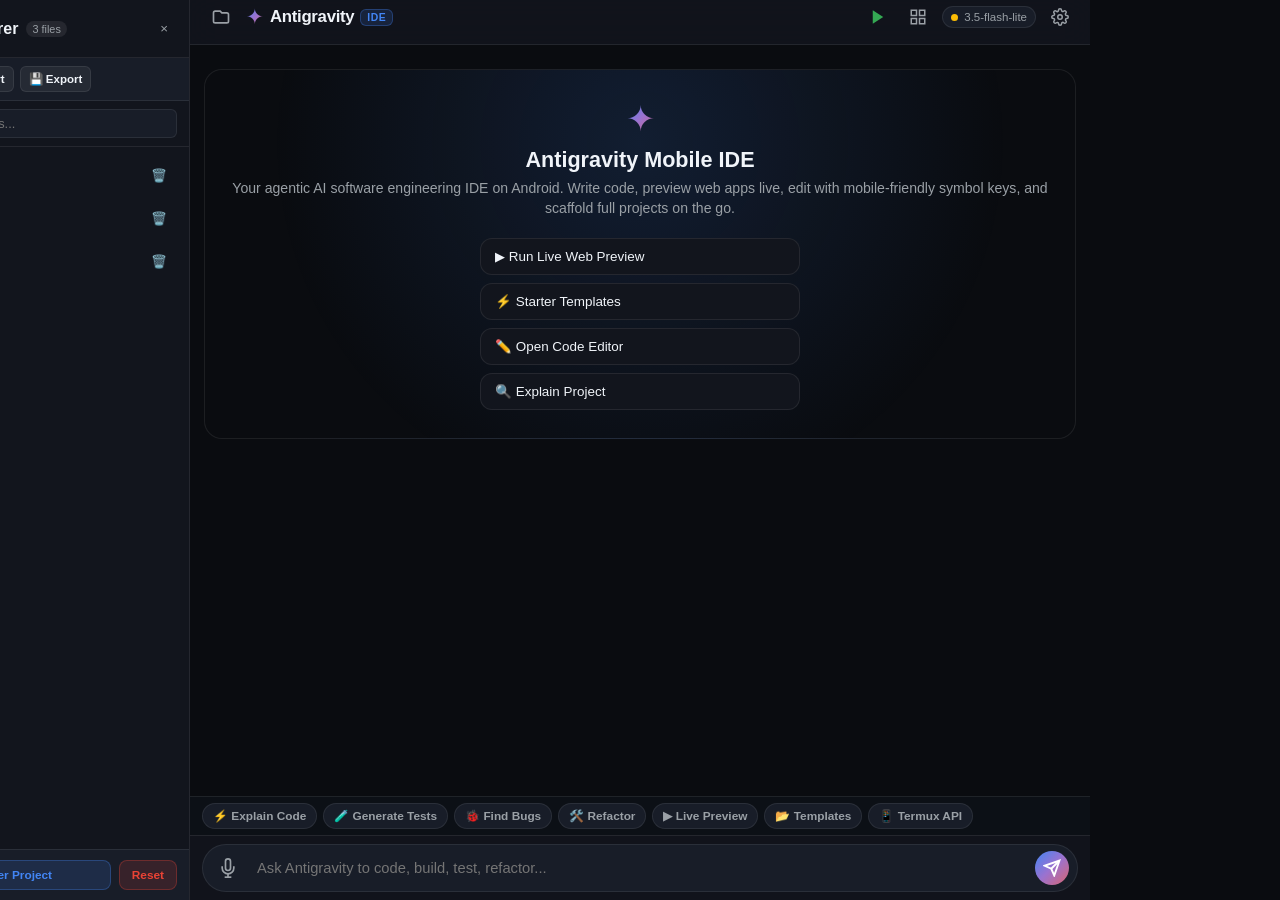
==== frontend/index.html @ c01dfef0 "feat: Implement Option 3 Built-in Mobile IDE Features (Editor, Live Preview, Workspace, Templates, B" ====
<!DOCTYPE html>
<html lang="en">
<head>
  <meta charset="UTF-8">
  <meta name="viewport" content="width=device-width, initial-scale=1.0, maximum-scale=1.0, user-scalable=no, viewport-fit=cover">
  <meta name="theme-color" content="#0a0c10">
  <meta name="apple-mobile-web-app-capable" content="yes">
  <meta name="apple-mobile-web-app-status-bar-style" content="black-translucent">
  <title>Antigravity Mobile IDE</title>
  <link rel="manifest" href="manifest.json">
  <link rel="stylesheet" href="style.css">
  <link rel="stylesheet" href="prism-tomorrow.min.css">
  <!-- Bundled local markdown parser and syntax highlighter (zero-network dependency) -->
  <script src="marked.min.js"></script>
  <script src="prism.min.js"></script>
  <script src="prism-python.min.js"></script>
  <script src="prism-bash.min.js"></script>
  <script src="prism-json.min.js"></script>
</head>
<body>
  <div class="app-container">
    <!-- Header -->
    <header class="app-header">
      <div class="header-left">
        <button id="btn-toggle-files" class="icon-btn" title="Workspace Explorer">
          <svg width="20" height="20" viewBox="0 0 24 24" fill="none" stroke="currentColor" stroke-width="2">
            <path d="M3 7v10a2 2 0 002 2h14a2 2 0 002-2V9a2 2 0 00-2-2h-6l-2-2H5a2 2 0 00-2 2z"/>
          </svg>
        </button>
        <div class="brand">
          <span class="logo-gemini">✦</span>
          <span class="logo-text">Antigravity</span>
          <span class="badge-mobile">IDE</span>
        </div>
      </div>
      <div class="header-right">
        <button id="btn-open-preview" class="icon-btn preview-header-btn" title="Live Preview Runner">
          <svg width="18" height="18" viewBox="0 0 24 24" fill="currentColor">
            <polygon points="5 3 19 12 5 21 5 3"/>
          </svg>
        </button>
        <button id="btn-open-templates" class="icon-btn" title="Project Templates">
          <svg width="18" height="18" viewBox="0 0 24 24" fill="none" stroke="currentColor" stroke-width="2">
            <rect x="3" y="3" width="7" height="7"/>
            <rect x="14" y="3" width="7" height="7"/>
            <rect x="14" y="14" width="7" height="7"/>
            <rect x="3" y="14" width="7" height="7"/>
          </svg>
        </button>
        <div id="status-pill" class="status-indicator">
          <span class="status-dot"></span>
          <span id="model-label">3.5 Lite</span>
        </div>
        <button id="btn-settings" class="icon-btn" title="Settings">
          <svg width="18" height="18" viewBox="0 0 24 24" fill="none" stroke="currentColor" stroke-width="2">
            <circle cx="12" cy="12" r="3"/>
            <path d="M19.4 15a1.65 1.65 0 00.33 1.82l.06.06a2 2 0 010 2.83 2 2 0 01-2.83 0l-.06-.06a1.65 1.65 0 00-1.82-.33 1.65 1.65 0 00-1 1.51V21a2 2 0 01-2 2 2 2 0 01-2-2v-.09A1.65 1.65 0 009 19.4a1.65 1.65 0 00-1.82.33l-.06.06a2 2 0 01-2.83 0 2 2 0 010-2.83l.06-.06a1.65 1.65 0 00.33-1.82 1.65 1.65 0 00-1.51-1H3a2 2 0 01-2-2 2 2 0 012-2h.09A1.65 1.65 0 004.6 9a1.65 1.65 0 00-.33-1.82l-.06-.06a2 2 0 010-2.83 2 2 0 012.83 0l.06.06a1.65 1.65 0 001.82.33H9a1.65 1.65 0 001-1.51V3a2 2 0 012-2 2 2 0 012 2v.09a1.65 1.65 0 001 1.51 1.65 1.65 0 001.82-.33l.06-.06a2 2 0 012.83 0 2 2 0 010 2.83l-.06.06a1.65 1.65 0 00-.33 1.82V9a1.65 1.65 0 001.51 1H21a2 2 0 012 2 2 2 0 01-2 2h-.09a1.65 1.65 0 00-1.51 1z"/>
          </svg>
        </button>
      </div>
    </header>

    <!-- Side File Drawer / Workspace Explorer -->
    <div id="file-drawer" class="file-drawer">
      <div class="drawer-header">
        <div class="drawer-title-group">
          <h3>Workspace Explorer</h3>
          <span id="workspace-file-count" class="badge-count">0 files</span>
        </div>
        <button id="btn-close-drawer" class="icon-btn">&times;</button>
      </div>
      <div class="drawer-toolbar">
        <button id="btn-new-file" class="action-btn-sm">+ New File</button>
        <button id="btn-import-file" class="action-btn-sm">📥 Import</button>
        <button id="btn-export-workspace" class="action-btn-sm">💾 Export</button>
        <input type="file" id="input-file-import" style="display:none" multiple>
      </div>
      <div class="drawer-search">
        <input type="text" id="workspace-search-input" placeholder="Search workspace files...">
      </div>
      <div id="file-list" class="file-list">
        <p class="empty-state">Loading workspace files...</p>
      </div>
      <div class="drawer-footer">
        <button id="btn-drawer-templates" class="secondary-btn-sm">⚡ Load Starter Project</button>
        <button id="btn-reset-workspace" class="danger-btn-sm" title="Reset workspace to default demo project">Reset</button>
      </div>
    </div>
    <div id="drawer-overlay" class="drawer-overlay"></div>

    <!-- Main Chat Feed -->
    <main id="chat-messages" class="chat-feed">
      <div class="welcome-card">
        <div class="welcome-icon">✦</div>
        <h2>Antigravity Mobile IDE</h2>
        <p>Your agentic AI software engineering IDE on Android. Write code, preview web apps live, edit with mobile-friendly symbol keys, and scaffold full projects on the go.</p>
        <div class="quick-chips">
          <button class="chip" onclick="openLivePreview()">▶ Run Live Web Preview</button>
          <button class="chip" onclick="openTemplatesModal()">⚡ Starter Templates</button>
          <button class="chip" onclick="openEditorWithCurrentFile('index.html')">✏️ Open Code Editor</button>
          <button class="chip" onclick="sendQuickPrompt('Explain the architecture of the current workspace project')">🔍 Explain Project</button>
        </div>
      </div>
    </main>

    <!-- Floating Activity / Status Pill -->
    <div id="live-activity-pill" class="activity-pill hidden">
      <span class="spinner"></span>
      <span id="activity-text">Thinking...</span>
    </div>

    <!-- Quick Action Ribbon (Collapsible Developer Shortcuts) -->
    <div class="quick-action-ribbon">
      <div class="quick-chips-scroll">
        <button class="quick-action-chip" onclick="handleQuickAction('explain')">⚡ Explain Code</button>
        <button class="quick-action-chip" onclick="handleQuickAction('tests')">🧪 Generate Tests</button>
        <button class="quick-action-chip" onclick="handleQuickAction('bugs')">🐞 Find Bugs</button>
        <button class="quick-action-chip" onclick="handleQuickAction('refactor')">🛠️ Refactor</button>
        <button class="quick-action-chip" onclick="openLivePreview()">▶ Live Preview</button>
        <button class="quick-action-chip" onclick="openTemplatesModal()">📂 Templates</button>
        <button class="quick-action-chip" onclick="handleQuickAction('termux')">📱 Termux API</button>
      </div>
    </div>

    <!-- Bottom Input Bar -->
    <footer class="app-input-bar">
      <div class="input-container">
        <button id="btn-voice" class="icon-btn voice-btn" title="Voice Input">
          <svg width="20" height="20" viewBox="0 0 24 24" fill="none" stroke="currentColor" stroke-width="2">
            <path d="M12 1a3 3 0 00-3 3v8a3 3 0 006 0V4a3 3 0 00-3-3z"/>
            <path d="M19 10v2a7 7 0 01-14 0v-2"/>
            <line x1="12" y1="19" x2="12" y2="23"/>
            <line x1="8" y1="23" x2="16" y2="23"/>
          </svg>
        </button>
        <textarea id="prompt-input" rows="1" placeholder="Ask Antigravity to code, build, test, refactor..."></textarea>
        <button id="btn-send" class="send-btn" title="Send">
          <svg width="18" height="18" viewBox="0 0 24 24" fill="none" stroke="currentColor" stroke-width="2.5">
            <line x1="22" y1="2" x2="11" y2="13"/>
            <polygon points="22 2 15 22 11 13 2 9 22 2"/>
          </svg>
        </button>
      </div>
    </footer>

    <!-- Full-Featured Mobile Code Editor Modal -->
    <div id="editor-modal" class="fullscreen-modal hidden">
      <div class="editor-header">
        <div class="editor-title-bar">
          <button id="btn-close-editor" class="icon-btn" title="Back">
            <svg width="20" height="20" viewBox="0 0 24 24" fill="none" stroke="currentColor" stroke-width="2">
              <line x1="19" y1="12" x2="5" y2="12"></line>
              <polyline points="12 19 5 12 12 5"></polyline>
            </svg>
          </button>
          <div class="editor-file-info">
            <span id="editor-filename" class="editor-filename">index.html</span>
            <span id="editor-dirty-indicator" class="dirty-dot hidden">●</span>
          </div>
        </div>
        <div class="editor-actions">
          <button id="btn-editor-search-toggle" class="editor-btn icon-only" title="Find in Code">
            <svg width="16" height="16" viewBox="0 0 24 24" fill="none" stroke="currentColor" stroke-width="2">
              <circle cx="11" cy="11" r="8"></circle>
              <line x1="21" y1="21" x2="16.65" y2="16.65"></line>
            </svg>
          </button>
          <button id="btn-editor-preview" class="editor-btn preview-btn" title="Run / Preview">
            <svg width="14" height="14" viewBox="0 0 24 24" fill="currentColor">
              <polygon points="5 3 19 12 5 21 5 3"/>
            </svg>
            <span>Run</span>
          </button>
          <button id="btn-editor-ask-ai" class="editor-btn ai-btn" title="Ask Antigravity about this file">
            <span class="sparkle">✦</span>
            <span>Ask AI</span>
          </button>
          <button id="btn-editor-save" class="editor-btn save-btn" title="Save File">Save</button>
        </div>
      </div>

      <!-- Editor Search / Replace Bar -->
      <div id="editor-search-bar" class="editor-search-bar hidden">
        <input type="text" id="editor-search-query" placeholder="Find in file...">
        <span id="editor-search-match-count">0/0</span>
        <button id="btn-search-prev" class="search-btn">▲</button>
        <button id="btn-search-next" class="search-btn">▼</button>
        <button id="btn-search-close" class="search-btn">&times;</button>
      </div>

      <!-- Editor Body: Line numbers + Code input -->
      <div class="editor-body">
        <div id="editor-line-numbers" class="editor-line-numbers">1</div>
        <textarea id="editor-textarea" spellcheck="false" autocomplete="off" autocorrect="off" autocapitalize="off"></textarea>
      </div>

      <!-- Mobile Touch Coding Symbols Ribbon -->
      <div class="mobile-symbols-ribbon">
        <button class="symbol-key" data-insert="  ">Tab</button>
        <button class="symbol-key" data-insert="{">{</button>
        <button class="symbol-key" data-insert="}">}</button>
        <button class="symbol-key" data-insert="(">(</button>
        <button class="symbol-key" data-insert=")">)</button>
        <button class="symbol-key" data-insert="[">[</button>
        <button class="symbol-key" data-insert="]">]</button>
        <button class="symbol-key" data-insert='"' data-pair='""'>"</button>
        <button class="symbol-key" data-insert="'" data-pair="''">'</button>
        <button class="symbol-key" data-insert="=">=</button>
        <button class="symbol-key" data-insert=";">;</button>
        <button class="symbol-key" data-insert=":">:</button>
        <button class="symbol-key" data-insert="&gt;">&gt;</button>
        <button class="symbol-key" data-insert="&lt;">&lt;</button>
        <button class="symbol-key" data-insert="/">/</button>
        <button class="symbol-key" data-insert="\">\</button>
        <button class="symbol-key" data-insert="!">!</button>
        <button class="symbol-key" data-insert="$">$</button>
        <button class="symbol-key" data-insert="#">#</button>
        <button class="symbol-key" data-insert="_">_</button>
      </div>
    </div>

    <!-- Interactive Live Sandbox / Preview Runner -->
    <div id="preview-modal" class="fullscreen-modal hidden">
      <div class="preview-header">
        <div class="preview-title-group">
          <span class="preview-icon">▶</span>
          <span class="preview-title">Live Mobile Sandbox</span>
          <span id="preview-badge" class="badge-tag">HTML5 / Canvas / JS</span>
        </div>
        <div class="preview-actions">
          <button id="btn-preview-refresh" class="icon-btn" title="Refresh">
            <svg width="18" height="18" viewBox="0 0 24 24" fill="none" stroke="currentColor" stroke-width="2">
              <polyline points="23 4 23 10 17 10"/>
              <path d="M20.49 15a9 9 0 11-2.12-9.36L23 10"/>
            </svg>
          </button>
          <button id="btn-toggle-console" class="preview-pill-btn" title="Toggle Console">
            <span>Console</span>
            <span id="console-badge" class="count-badge">0</span>
          </button>
          <button id="btn-close-preview" class="icon-btn">&times;</button>
        </div>
      </div>

      <div class="preview-container">
        <div id="preview-frame-wrapper" class="preview-frame-wrapper">
          <iframe id="preview-iframe" sandbox="allow-scripts allow-modals allow-pointer-lock allow-forms"></iframe>
        </div>
      </div>

      <!-- Slide-Up Virtual DevTools Console -->
      <div id="preview-console-drawer" class="preview-console-drawer collapsed">
        <div class="console-drawer-header">
          <span class="console-title">DevTools Console Output</span>
          <div class="console-tools">
            <button id="btn-clear-console" class="action-btn-xs">Clear</button>
            <button id="btn-minimize-console" class="action-btn-xs">▼</button>
          </div>
        </div>
        <div id="preview-console-logs" class="console-logs-list">
          <div class="console-line system">[System] Sandbox initialized. Ready to execute code.</div>
        </div>
      </div>
    </div>

    <!-- Project Templates Modal -->
    <div id="templates-modal" class="modal hidden">
      <div class="modal-content templates-content">
        <div class="modal-header">
          <h3>⚡ Starter Project Templates</h3>
          <button id="btn-close-templates" class="icon-btn">&times;</button>
        </div>
        <div class="modal-body templates-grid">
          <!-- Card 1 -->
          <div class="template-card" onclick="loadTemplate('canvas_game')">
            <div class="template-icon">🎮</div>
            <div class="template-info">
              <h4>Neon Arcade Touch Game</h4>
              <p>60fps HTML5 Canvas physics arcade game with virtual touch controls & particle explosions.</p>
              <div class="template-tags">
                <span class="tag">HTML5</span>
                <span class="tag">Canvas</span>
                <span class="tag">Touch</span>
              </div>
            </div>
          </div>

          <!-- Card 2 -->
          <div class="template-card" onclick="loadTemplate('mobile_notes')">
            <div class="template-icon">📱</div>
            <div class="template-info">
              <h4>Obsidian Mobile Notes PWA</h4>
              <p>Touch-optimized task and markdown notes organizer with offline localStorage persistence.</p>
              <div class="template-tags">
                <span class="tag">CSS3</span>
                <span class="tag">PWA</span>
                <span class="tag">LocalStorage</span>
              </div>
            </div>
          </div>

          <!-- Card 3 -->
          <div class="template-card" onclick="loadTemplate('canvas_chart')">
            <div class="template-icon">📊</div>
            <div class="template-info">
              <h4>Real-time Telemetry Dashboard</h4>
              <p>Interactive canvas telemetry chart simulating live sensor data streams and metrics.</p>
              <div class="template-tags">
                <span class="tag">Canvas</span>
                <span class="tag">Metrics</span>
                <span class="tag">Dashboard</span>
              </div>
            </div>
          </div>

          <!-- Card 4 -->
          <div class="template-card" onclick="loadTemplate('termux_agent')">
            <div class="template-icon">🐍</div>
            <div class="template-info">
              <h4>Termux Hardware Telemetry Script</h4>
              <p>Pure Python script reading Android battery, wifi status, sensors & vibration via Termux API.</p>
              <div class="template-tags">
                <span class="tag">Python</span>
                <span class="tag">Termux</span>
                <span class="tag">Android API</span>
              </div>
            </div>
          </div>

          <!-- Card 5 -->
          <div class="template-card" onclick="loadTemplate('fastapi_service')">
            <div class="template-icon">⚡</div>
            <div class="template-info">
              <h4>FastAPI Microservice Boilerplate</h4>
              <p>Lightweight Python REST API with health check, endpoints, and CORS middleware.</p>
              <div class="template-tags">
                <span class="tag">Python</span>
                <span class="tag">FastAPI</span>
                <span class="tag">REST</span>
              </div>
            </div>
          </div>
        </div>
      </div>
    </div>

    <!-- AI File Action Sheet Modal -->
    <div id="ai-action-sheet" class="modal hidden">
      <div class="modal-content ai-sheet-content">
        <div class="modal-header">
          <h3>✦ Ask Antigravity about File</h3>
          <button id="btn-close-ai-sheet" class="icon-btn">&times;</button>
        </div>
        <div class="modal-body ai-options-list">
          <button class="ai-option-btn" onclick="executeAiFileAction('explain')">
            <span class="opt-icon">📖</span>
            <div class="opt-text">
              <strong>Explain Code</strong>
              <small>Break down functions, logic, and architecture</small>
            </div>
          </button>
          <button class="ai-option-btn" onclick="executeAiFileAction('bugs')">
            <span class="opt-icon">🐞</span>
            <div class="opt-text">
              <strong>Find Bugs & Vulnerabilities</strong>
              <small>Audit for edge cases, null pointers, and security risks</small>
            </div>
          </button>
          <button class="ai-option-btn" onclick="executeAiFileAction('tests')">
            <span class="opt-icon">🧪</span>
            <div class="opt-text">
              <strong>Generate Unit Tests</strong>
              <small>Produce comprehensive test cases and mocks</small>
            </div>
          </button>
          <button class="ai-option-btn" onclick="executeAiFileAction('refactor')">
            <span class="opt-icon">🛠️</span>
            <div class="opt-text">
              <strong>Refactor & Optimize</strong>
              <small>Clean structure, improve readability, boost performance</small>
            </div>
          </button>
        </div>
      </div>
    </div>

    <!-- Settings Modal -->
    <div id="settings-modal" class="modal hidden">
      <div class="modal-content">
        <div class="modal-header">
          <h3>Settings</h3>
          <button id="btn-close-settings" class="icon-btn">&times;</button>
        </div>
        <div class="modal-body">
          <label>Gemini API Key</label>
          <input type="password" id="input-api-key" placeholder="AIzaSy...">
          <small>Get a free key from Google AI Studio (aistudio.google.com)</small>

          <label>Model</label>
          <select id="select-model">
            <option value="gemini-3.5-flash-lite">Gemini 3.5 Flash Lite (Recommended, 2s)</option>
            <option value="gemini-3.5-flash">Gemini 3.5 Flash</option>
            <option value="gemini-3.8-flash">Gemini 3.8 Flash (Thinking)</option>
          </select>

          <label>Workspace Path</label>
          <input type="text" id="input-workspace" placeholder="/data/data/com.termux/files/home/workspace">

          <button id="btn-save-settings" class="primary-btn">Save Settings</button>
        </div>
      </div>
    </div>
  </div>

  <script src="app.js"></script>
</body>
</html>
---- frontend/style.css ----
:root {
  --bg-main: #0a0c10;
  --bg-surface: #12151d;
  --bg-card: #181d28;
  --bg-card-hover: #202737;
  --bg-hover: #22293a;
  --border-subtle: rgba(255, 255, 255, 0.08);
  --border-glow: rgba(66, 133, 244, 0.35);
  --text-primary: #f0f4f9;
  --text-secondary: #9aa0a6;
  --text-muted: #5f6368;
  --accent-gemini: linear-gradient(135deg, #4285f4 0%, #9b72cf 50%, #d96570 100%);
  --accent-blue: #4285f4;
  --accent-purple: #9b72cf;
  --accent-green: #34a853;
  --accent-amber: #fbbc04;
  --accent-red: #ea4335;
  --font-sans: -apple-system, BlinkMacSystemFont, "Segoe UI", Roboto, Helvetica, Arial, sans-serif;
  --font-mono: "SF Mono", "Fira Code", Menlo, Monaco, Consolas, "Courier New", monospace;
}

* {
  box-sizing: border-box;
  margin: 0;
  padding: 0;
  -webkit-tap-highlight-color: transparent;
}

body {
  background-color: var(--bg-main);
  color: var(--text-primary);
  font-family: var(--font-sans);
  height: 100vh;
  height: 100dvh;
  overflow: hidden;
  user-select: none;
}

.app-container {
  display: flex;
  flex-direction: column;
  height: 100%;
  max-width: 900px;
  margin: 0 auto;
  position: relative;
  background-color: var(--bg-main);
}

/* Header */
.app-header {
  display: flex;
  align-items: center;
  justify-content: space-between;
  padding: env(safe-area-inset-top, 10px) 14px 10px 14px;
  background: rgba(18, 21, 29, 0.9);
  backdrop-filter: blur(16px);
  border-bottom: 1px solid var(--border-subtle);
  z-index: 20;
}

.header-left, .header-right {
  display: flex;
  align-items: center;
  gap: 8px;
}

.brand {
  display: flex;
  align-items: center;
  gap: 6px;
}

.logo-gemini {
  font-size: 1.3rem;
  background: var(--accent-gemini);
  -webkit-background-clip: text;
  -webkit-text-fill-color: transparent;
}

.logo-text {
  font-weight: 700;
  font-size: 1.05rem;
  letter-spacing: -0.3px;
}

.badge-mobile {
  font-size: 0.65rem;
  font-weight: 800;
  letter-spacing: 0.5px;
  padding: 2px 6px;
  border-radius: 6px;
  background: rgba(66, 133, 244, 0.15);
  color: var(--accent-blue);
  border: 1px solid rgba(66, 133, 244, 0.3);
}

.status-indicator {
  display: flex;
  align-items: center;
  gap: 6px;
  padding: 4px 8px;
  border-radius: 12px;
  background: var(--bg-card);
  font-size: 0.72rem;
  color: var(--text-secondary);
  border: 1px solid var(--border-subtle);
}

.status-dot {
  width: 7px;
  height: 7px;
  border-radius: 50%;
  background-color: var(--accent-green);
  box-shadow: 0 0 8px var(--accent-green);
}

.icon-btn {
  background: none;
  border: none;
  color: var(--text-secondary);
  cursor: pointer;
  display: flex;
  align-items: center;
  justify-content: center;
  padding: 7px;
  border-radius: 8px;
  transition: all 0.15s;
}

.icon-btn:active {
  background-color: var(--bg-hover);
  color: var(--text-primary);
  transform: scale(0.92);
}

.preview-header-btn {
  color: var(--accent-green);
}

.preview-header-btn:active {
  background: rgba(52, 168, 83, 0.15);
}

/* Chat Feed */
.chat-feed {
  flex: 1;
  overflow-y: auto;
  padding: 14px 14px 8px 14px;
  display: flex;
  flex-direction: column;
  gap: 14px;
  scroll-behavior: smooth;
  user-select: text;
}

.welcome-card {
  text-align: center;
  padding: 28px 16px;
  background: radial-gradient(circle at 50% 20%, rgba(66, 133, 244, 0.15), transparent 70%);
  border-radius: 18px;
  border: 1px solid var(--border-subtle);
  margin-top: 10px;
}

.welcome-icon {
  font-size: 2.2rem;
  margin-bottom: 8px;
  background: var(--accent-gemini);
  -webkit-background-clip: text;
  -webkit-text-fill-color: transparent;
  display: inline-block;
}

.welcome-card h2 {
  font-size: 1.35rem;
  margin-bottom: 6px;
}

.welcome-card p {
  color: var(--text-secondary);
  font-size: 0.88rem;
  line-height: 1.4;
  margin-bottom: 20px;
}

.quick-chips {
  display: flex;
  flex-direction: column;
  gap: 8px;
  max-width: 320px;
  margin: 0 auto;
}

.chip {
  background: var(--bg-surface);
  border: 1px solid var(--border-subtle);
  color: var(--text-primary);
  padding: 10px 14px;
  border-radius: 12px;
  font-size: 0.84rem;
  text-align: left;
  cursor: pointer;
  transition: all 0.15s;
}

.chip:active {
  border-color: var(--accent-blue);
  background: var(--bg-hover);
  transform: scale(0.98);
}

/* Messages */
.message {
  display: flex;
  flex-direction: column;
  max-width: 92%;
  animation: fadeIn 0.2s ease-out;
}

@keyframes fadeIn {
  from { opacity: 0; transform: translateY(6px); }
  to { opacity: 1; transform: translateY(0); }
}

.message.user {
  align-self: flex-end;
  background: #19253d;
  border: 1px solid rgba(66, 133, 244, 0.3);
  border-radius: 18px 18px 4px 18px;
  padding: 10px 14px;
  color: #fff;
  font-size: 0.92rem;
  word-break: break-word;
}

.message.agent {
  align-self: flex-start;
  width: 100%;
  max-width: 100%;
}

.agent-bubble {
  background: transparent;
  color: var(--text-primary);
  font-size: 0.92rem;
  line-height: 1.55;
  word-break: break-word;
}

.agent-bubble p {
  margin-bottom: 8px;
}

.agent-bubble code {
  font-family: var(--font-mono);
  font-size: 0.85em;
  background: rgba(255, 255, 255, 0.08);
  padding: 2px 5px;
  border-radius: 4px;
}

/* In-Chat Code Cards with IDE Actions */
.code-card {
  background: #0d1017;
  border: 1px solid var(--border-subtle);
  border-radius: 10px;
  margin: 10px 0;
  overflow: hidden;
  box-shadow: 0 4px 16px rgba(0, 0, 0, 0.3);
}

.code-header {
  display: flex;
  align-items: center;
  justify-content: space-between;
  padding: 7px 12px;
  background: #141822;
  border-bottom: 1px solid rgba(255, 255, 255, 0.06);
}

.code-lang-badge {
  display: flex;
  align-items: center;
  gap: 6px;
  font-size: 0.72rem;
  font-weight: 700;
  color: var(--accent-blue);
  letter-spacing: 0.5px;
}

.code-lang-dot {
  width: 6px;
  height: 6px;
  border-radius: 50%;
  background: var(--accent-blue);
}

.code-actions {
  display: flex;
  align-items: center;
  gap: 6px;
}

.code-action-btn {
  background: rgba(255, 255, 255, 0.06);
  border: 1px solid rgba(255, 255, 255, 0.08);
  color: var(--text-secondary);
  font-size: 0.72rem;
  font-weight: 600;
  padding: 3px 8px;
  border-radius: 6px;
  cursor: pointer;
  transition: all 0.15s;
}

.code-action-btn:active {
  background: var(--bg-hover);
  color: #fff;
  transform: scale(0.95);
}

.run-code-btn {
  background: rgba(52, 168, 83, 0.15);
  color: #34a853;
  border-color: rgba(52, 168, 83, 0.3);
}

.run-code-btn:active {
  background: rgba(52, 168, 83, 0.3);
}

.code-card pre {
  margin: 0 !important;
  padding: 12px !important;
  background: transparent !important;
  font-family: var(--font-mono) !important;
  font-size: 0.82rem !important;
  line-height: 1.45 !important;
  overflow-x: auto;
  -webkit-overflow-scrolling: touch;
}

.code-card pre code {
  background: none !important;
  padding: 0 !important;
}

/* Tool Execution Cards */
.tool-card {
  background: var(--bg-surface);
  border: 1px solid var(--border-subtle);
  border-radius: 12px;
  margin: 8px 0;
  overflow: hidden;
}

.tool-header {
  display: flex;
  align-items: center;
  justify-content: space-between;
  padding: 8px 12px;
  background: var(--bg-card);
  cursor: pointer;
  font-size: 0.8rem;
  font-family: var(--font-mono);
}

.tool-title {
  display: flex;
  align-items: center;
  gap: 8px;
  color: var(--accent-blue);
  font-weight: 600;
}

.tool-badge {
  font-size: 0.7rem;
  padding: 2px 6px;
  border-radius: 4px;
}

.tool-badge.running { background: rgba(251, 188, 4, 0.2); color: var(--accent-amber); }
.tool-badge.success { background: rgba(52, 168, 83, 0.2); color: var(--accent-green); }
.tool-badge.error { background: rgba(234, 67, 53, 0.2); color: var(--accent-red); }

.tool-body {
  padding: 10px;
  font-family: var(--font-mono);
  font-size: 0.8rem;
  background: #08090d;
  color: var(--text-secondary);
  max-height: 220px;
  overflow-y: auto;
  white-space: pre-wrap;
  word-break: break-all;
}

/* Floating Activity Pill */
.activity-pill {
  position: absolute;
  bottom: 125px;
  left: 50%;
  transform: translateX(-50%);
  display: flex;
  align-items: center;
  gap: 8px;
  background: rgba(18, 21, 29, 0.95);
  border: 1px solid var(--border-glow);
  box-shadow: 0 4px 20px rgba(0, 0, 0, 0.4);
  padding: 7px 14px;
  border-radius: 20px;
  font-size: 0.8rem;
  color: var(--text-primary);
  backdrop-filter: blur(12px);
  z-index: 15;
  transition: opacity 0.2s;
}

.activity-pill.hidden {
  opacity: 0;
  pointer-events: none;
}

.spinner {
  width: 14px;
  height: 14px;
  border: 2px solid rgba(66, 133, 244, 0.3);
  border-top-color: var(--accent-blue);
  border-radius: 50%;
  animation: spin 0.8s linear infinite;
}

@keyframes spin {
  to { transform: rotate(360deg); }
}

/* Quick Action Developer Ribbon */
.quick-action-ribbon {
  background: rgba(14, 17, 24, 0.85);
  border-top: 1px solid var(--border-subtle);
  padding: 6px 12px;
  overflow: hidden;
  z-index: 10;
}

.quick-chips-scroll {
  display: flex;
  align-items: center;
  gap: 6px;
  overflow-x: auto;
  white-space: nowrap;
  -webkit-overflow-scrolling: touch;
  scrollbar-width: none;
}

.quick-chips-scroll::-webkit-scrollbar {
  display: none;
}

.quick-action-chip {
  background: var(--bg-card);
  border: 1px solid rgba(255, 255, 255, 0.08);
  color: var(--text-secondary);
  font-size: 0.74rem;
  font-weight: 600;
  padding: 5px 10px;
  border-radius: 14px;
  cursor: pointer;
  white-space: nowrap;
  transition: all 0.15s;
}

.quick-action-chip:active {
  background: var(--accent-blue);
  color: #fff;
  border-color: var(--accent-blue);
  transform: scale(0.95);
}

/* Input Bar */
.app-input-bar {
  padding: 8px 12px calc(8px + env(safe-area-inset-bottom, 10px)) 12px;
  background: rgba(18, 21, 29, 0.95);
  backdrop-filter: blur(16px);
  border-top: 1px solid var(--border-subtle);
  z-index: 20;
}

.input-container {
  display: flex;
  align-items: flex-end;
  gap: 8px;
  background: var(--bg-card);
  border: 1px solid var(--border-subtle);
  border-radius: 24px;
  padding: 6px 8px;
}

.input-container:focus-within {
  border-color: var(--accent-blue);
}

.input-container textarea {
  flex: 1;
  background: none;
  border: none;
  outline: none;
  color: var(--text-primary);
  font-family: var(--font-sans);
  font-size: 0.92rem;
  resize: none;
  max-height: 100px;
  padding: 6px 4px;
  line-height: 1.35;
}

.voice-btn.recording {
  color: var(--accent-red);
  animation: pulse 1s infinite;
}

@keyframes pulse {
  0% { transform: scale(1); }
  50% { transform: scale(1.15); }
  100% { transform: scale(1); }
}

.send-btn {
  background: var(--accent-gemini);
  border: none;
  color: white;
  width: 34px;
  height: 34px;
  border-radius: 50%;
  display: flex;
  align-items: center;
  justify-content: center;
  cursor: pointer;
  flex-shrink: 0;
  transition: transform 0.15s;
}

.send-btn:active {
  transform: scale(0.9);
}

/* Workspace Explorer Drawer */
.file-drawer {
  position: absolute;
  top: 0;
  left: 0;
  bottom: 0;
  width: 85%;
  max-width: 340px;
  background: var(--bg-surface);
  border-right: 1px solid var(--border-subtle);
  z-index: 50;
  transform: translateX(-100%);
  transition: transform 0.25s cubic-bezier(0.1, 0.9, 0.2, 1);
  display: flex;
  flex-direction: column;
}

.file-drawer.open {
  transform: translateX(0);
}

.drawer-overlay {
  position: absolute;
  inset: 0;
  background: rgba(0, 0, 0, 0.65);
  z-index: 40;
  opacity: 0;
  pointer-events: none;
  transition: opacity 0.25s;
}

.drawer-overlay.active {
  opacity: 1;
  pointer-events: auto;
}

.drawer-header {
  display: flex;
  align-items: center;
  justify-content: space-between;
  padding: 14px;
  border-bottom: 1px solid var(--border-subtle);
}

.drawer-title-group {
  display: flex;
  align-items: center;
  gap: 8px;
}

.drawer-title-group h3 {
  font-size: 1rem;
  font-weight: 700;
}

.badge-count {
  font-size: 0.68rem;
  padding: 2px 6px;
  background: rgba(255, 255, 255, 0.08);
  border-radius: 10px;
  color: var(--text-secondary);
}

.drawer-toolbar {
  display: flex;
  gap: 6px;
  padding: 8px 12px;
  background: var(--bg-card);
  border-bottom: 1px solid var(--border-subtle);
}

.action-btn-sm {
  background: rgba(255, 255, 255, 0.06);
  border: 1px solid var(--border-subtle);
  color: var(--text-primary);
  font-size: 0.72rem;
  font-weight: 600;
  padding: 5px 8px;
  border-radius: 6px;
  cursor: pointer;
  transition: all 0.15s;
}

.action-btn-sm:active {
  background: var(--accent-blue);
  border-color: var(--accent-blue);
  transform: scale(0.95);
}

.drawer-search {
  padding: 8px 12px;
  border-bottom: 1px solid var(--border-subtle);
}

.drawer-search input {
  width: 100%;
  background: var(--bg-card);
  border: 1px solid var(--border-subtle);
  border-radius: 6px;
  padding: 6px 10px;
  font-size: 0.8rem;
  color: var(--text-primary);
  outline: none;
}

.file-list {
  flex: 1;
  overflow-y: auto;
  padding: 8px;
}

.file-item {
  display: flex;
  align-items: center;
  justify-content: space-between;
  padding: 9px 10px;
  border-radius: 8px;
  font-size: 0.84rem;
  color: var(--text-secondary);
  cursor: pointer;
  margin-bottom: 2px;
  transition: all 0.12s;
}

.file-item:active {
  background: var(--bg-hover);
  color: var(--text-primary);
}

.file-item-left {
  display: flex;
  align-items: center;
  gap: 8px;
  overflow: hidden;
  text-overflow: ellipsis;
  white-space: nowrap;
}

.file-icon {
  font-size: 1rem;
}

.file-name {
  color: var(--text-primary);
  font-weight: 500;
}

.file-item-actions {
  display: flex;
  align-items: center;
  gap: 4px;
}

.file-action-icon {
  background: none;
  border: none;
  color: var(--text-muted);
  cursor: pointer;
  padding: 4px;
  font-size: 0.8rem;
  border-radius: 4px;
}

.file-action-icon:active {
  color: var(--accent-red);
  background: rgba(234, 67, 53, 0.1);
}

.drawer-footer {
  display: flex;
  gap: 8px;
  padding: 10px 12px;
  border-top: 1px solid var(--border-subtle);
  background: var(--bg-card);
}

.secondary-btn-sm {
  flex: 1;
  background: rgba(66, 133, 244, 0.15);
  border: 1px solid rgba(66, 133, 244, 0.3);
  color: var(--accent-blue);
  font-size: 0.74rem;
  font-weight: 600;
  padding: 7px;
  border-radius: 8px;
  cursor: pointer;
}

.danger-btn-sm {
  background: rgba(234, 67, 53, 0.15);
  border: 1px solid rgba(234, 67, 53, 0.3);
  color: var(--accent-red);
  font-size: 0.74rem;
  font-weight: 600;
  padding: 7px 12px;
  border-radius: 8px;
  cursor: pointer;
}

/* Modals */
.modal {
  position: absolute;
  inset: 0;
  background: rgba(0, 0, 0, 0.75);
  display: flex;
  align-items: center;
  justify-content: center;
  padding: 16px;
  z-index: 100;
  backdrop-filter: blur(6px);
}

.modal.hidden {
  display: none !important;
}

.modal-content {
  background: var(--bg-surface);
  border: 1px solid var(--border-subtle);
  border-radius: 16px;
  width: 100%;
  max-width: 440px;
  max-height: 85vh;
  display: flex;
  flex-direction: column;
  overflow: hidden;
  box-shadow: 0 8px 32px rgba(0, 0, 0, 0.5);
}

.modal-header {
  display: flex;
  align-items: center;
  justify-content: space-between;
  padding: 12px 16px;
  border-bottom: 1px solid var(--border-subtle);
}

.modal-body {
  padding: 16px;
  display: flex;
  flex-direction: column;
  gap: 12px;
  overflow-y: auto;
}

.modal-body label {
  font-size: 0.82rem;
  color: var(--text-secondary);
}

.modal-body input, .modal-body select {
  background: var(--bg-card);
  border: 1px solid var(--border-subtle);
  border-radius: 8px;
  padding: 10px;
  color: var(--text-primary);
  font-size: 0.88rem;
  outline: none;
}

.modal-body small {
  color: var(--text-muted);
  font-size: 0.72rem;
}

.primary-btn {
  background: var(--accent-gemini);
  color: white;
  border: none;
  padding: 12px;
  border-radius: 10px;
  font-weight: 600;
  cursor: pointer;
  margin-top: 8px;
}

/* Fullscreen Modals (IDE Code Editor & Live Preview) */
.fullscreen-modal {
  position: absolute;
  inset: 0;
  background: var(--bg-main);
  z-index: 100;
  display: flex;
  flex-direction: column;
}

.fullscreen-modal.hidden {
  display: none !important;
}

/* Mobile Code Editor */
.editor-header {
  display: flex;
  align-items: center;
  justify-content: space-between;
  padding: env(safe-area-inset-top, 8px) 10px 8px 10px;
  background: var(--bg-surface);
  border-bottom: 1px solid var(--border-subtle);
  z-index: 10;
}

.editor-title-bar {
  display: flex;
  align-items: center;
  gap: 8px;
}

.editor-file-info {
  display: flex;
  align-items: center;
  gap: 6px;
}

.editor-filename {
  font-family: var(--font-mono);
  font-size: 0.88rem;
  font-weight: 600;
  color: var(--text-primary);
}

.dirty-dot {
  color: var(--accent-amber);
  font-size: 0.9rem;
}

.dirty-dot.hidden {
  display: none;
}

.editor-actions {
  display: flex;
  align-items: center;
  gap: 6px;
}

.editor-btn {
  border: none;
  font-size: 0.76rem;
  font-weight: 600;
  padding: 5px 10px;
  border-radius: 8px;
  cursor: pointer;
  display: flex;
  align-items: center;
  gap: 4px;
  transition: all 0.15s;
}

.editor-btn.icon-only {
  background: rgba(255, 255, 255, 0.06);
  color: var(--text-secondary);
  padding: 6px;
}

.editor-btn.preview-btn {
  background: rgba(52, 168, 83, 0.15);
  border: 1px solid rgba(52, 168, 83, 0.3);
  color: var(--accent-green);
}

.editor-btn.ai-btn {
  background: rgba(155, 114, 207, 0.15);
  border: 1px solid rgba(155, 114, 207, 0.3);
  color: var(--accent-purple);
}

.editor-btn.save-btn {
  background: var(--accent-blue);
  color: #fff;
}

.editor-btn:active {
  transform: scale(0.92);
}

/* Editor Search Bar */
.editor-search-bar {
  display: flex;
  align-items: center;
  gap: 6px;
  padding: 6px 12px;
  background: #141824;
  border-bottom: 1px solid var(--border-subtle);
}

.editor-search-bar.hidden {
  display: none;
}

.editor-search-bar input {
  flex: 1;
  background: var(--bg-card);
  border: 1px solid var(--border-subtle);
  border-radius: 6px;
  padding: 5px 8px;
  color: #fff;
  font-size: 0.8rem;
  outline: none;
}

#editor-search-match-count {
  font-size: 0.72rem;
  color: var(--text-muted);
}

.search-btn {
  background: rgba(255, 255, 255, 0.08);
  border: none;
  color: var(--text-primary);
  font-size: 0.72rem;
  padding: 4px 8px;
  border-radius: 4px;
  cursor: pointer;
}

/* Editor Body */
.editor-body {
  flex: 1;
  display: flex;
  position: relative;
  overflow: hidden;
  background: #090b10;
}

.editor-line-numbers {
  width: 44px;
  padding: 12px 6px 12px 0;
  text-align: right;
  font-family: var(--font-mono);
  font-size: 0.82rem;
  line-height: 1.5;
  color: var(--text-muted);
  user-select: none;
  background: #0b0e14;
  border-right: 1px solid rgba(255, 255, 255, 0.04);
  overflow: hidden;
  white-space: pre-line;
}

#editor-textarea {
  flex: 1;
  background: transparent;
  border: none;
  outline: none;
  padding: 12px 10px;
  color: var(--text-primary);
  font-family: var(--font-mono);
  font-size: 0.82rem;
  line-height: 1.5;
  white-space: pre;
  overflow: auto;
  resize: none;
  tab-size: 2;
  -webkit-overflow-scrolling: touch;
}

/* Mobile Coding Symbols Ribbon */
.mobile-symbols-ribbon {
  display: flex;
  align-items: center;
  gap: 4px;
  padding: 6px 8px calc(6px + env(safe-area-inset-bottom, 6px)) 8px;
  background: #11141c;
  border-top: 1px solid var(--border-subtle);
  overflow-x: auto;
  white-space: nowrap;
  -webkit-overflow-scrolling: touch;
  scrollbar-width: none;
  z-index: 10;
}

.mobile-symbols-ribbon::-webkit-scrollbar {
  display: none;
}

.symbol-key {
  background: rgba(255, 255, 255, 0.07);
  border: 1px solid rgba(255, 255, 255, 0.06);
  color: var(--text-primary);
  font-family: var(--font-mono);
  font-size: 0.88rem;
  font-weight: 600;
  min-width: 32px;
  height: 32px;
  border-radius: 6px;
  display: flex;
  align-items: center;
  justify-content: center;
  cursor: pointer;
  flex-shrink: 0;
  transition: all 0.1s;
}

.symbol-key:active {
  background: var(--accent-blue);
  color: #fff;
  transform: scale(0.92);
}

/* Live Mobile Preview Runner */
.preview-header {
  display: flex;
  align-items: center;
  justify-content: space-between;
  padding: env(safe-area-inset-top, 8px) 12px 8px 12px;
  background: var(--bg-surface);
  border-bottom: 1px solid var(--border-subtle);
  z-index: 10;
}

.preview-title-group {
  display: flex;
  align-items: center;
  gap: 8px;
}

.preview-icon {
  color: var(--accent-green);
  font-size: 0.9rem;
}

.preview-title {
  font-weight: 700;
  font-size: 0.92rem;
}

.badge-tag {
  font-size: 0.65rem;
  font-weight: 700;
  padding: 2px 6px;
  border-radius: 6px;
  background: rgba(52, 168, 83, 0.15);
  color: var(--accent-green);
}

.preview-actions {
  display: flex;
  align-items: center;
  gap: 6px;
}

.preview-pill-btn {
  background: rgba(255, 255, 255, 0.08);
  border: 1px solid var(--border-subtle);
  color: var(--text-secondary);
  font-size: 0.74rem;
  font-weight: 600;
  padding: 4px 10px;
  border-radius: 12px;
  cursor: pointer;
  display: flex;
  align-items: center;
  gap: 5px;
}

.count-badge {
  background: var(--accent-blue);
  color: #fff;
  font-size: 0.65rem;
  padding: 1px 5px;
  border-radius: 8px;
}

.preview-container {
  flex: 1;
  display: flex;
  flex-direction: column;
  position: relative;
  background: #000;
  overflow: hidden;
}

.preview-frame-wrapper {
  flex: 1;
  width: 100%;
  height: 100%;
  position: relative;
}

#preview-iframe {
  width: 100%;
  height: 100%;
  border: none;
  background: #fff;
}

/* Slide-Up Virtual DevTools Console */
.preview-console-drawer {
  position: absolute;
  left: 0;
  right: 0;
  bottom: 0;
  height: 200px;
  background: #0a0c12;
  border-top: 1px solid var(--border-subtle);
  display: flex;
  flex-direction: column;
  z-index: 20;
  transition: transform 0.2s cubic-bezier(0.1, 0.9, 0.2, 1);
  box-shadow: 0 -4px 16px rgba(0, 0, 0, 0.5);
}

.preview-console-drawer.collapsed {
  transform: translateY(100%);
}

.console-drawer-header {
  display: flex;
  align-items: center;
  justify-content: space-between;
  padding: 6px 12px;
  background: #11151f;
  border-bottom: 1px solid var(--border-subtle);
}

.console-title {
  font-size: 0.74rem;
  font-weight: 700;
  color: var(--text-secondary);
  text-transform: uppercase;
  letter-spacing: 0.5px;
}

.console-tools {
  display: flex;
  gap: 6px;
}

.action-btn-xs {
  background: rgba(255, 255, 255, 0.08);
  border: none;
  color: var(--text-secondary);
  font-size: 0.7rem;
  padding: 3px 6px;
  border-radius: 4px;
  cursor: pointer;
}

.console-logs-list {
  flex: 1;
  overflow-y: auto;
  padding: 8px 12px;
  font-family: var(--font-mono);
  font-size: 0.76rem;
  line-height: 1.4;
  -webkit-overflow-scrolling: touch;
}

.console-line {
  margin-bottom: 4px;
  word-break: break-all;
}

.console-line.log { color: #d0d7de; }
.console-line.warn { color: var(--accent-amber); }
.console-line.error { color: var(--accent-red); }
.console-line.system { color: var(--accent-blue); }

/* Starter Templates Gallery */
.templates-content {
  max-width: 500px;
}

.templates-grid {
  display: flex;
  flex-direction: column;
  gap: 10px;
  padding: 14px;
}

.template-card {
  display: flex;
  gap: 12px;
  padding: 12px;
  background: var(--bg-card);
  border: 1px solid var(--border-subtle);
  border-radius: 12px;
  cursor: pointer;
  transition: all 0.15s;
}

.template-card:active {
  background: var(--bg-card-hover);
  border-color: var(--accent-blue);
  transform: scale(0.98);
}

.template-icon {
  font-size: 1.8rem;
  display: flex;
  align-items: center;
  justify-content: center;
  width: 44px;
  height: 44px;
  background: rgba(255, 255, 255, 0.05);
  border-radius: 10px;
  flex-shrink: 0;
}

.template-info {
  flex: 1;
}

.template-info h4 {
  font-size: 0.92rem;
  margin-bottom: 4px;
  color: var(--text-primary);
}

.template-info p {
  font-size: 0.78rem;
  color: var(--text-secondary);
  line-height: 1.35;
  margin-bottom: 8px;
}

.template-tags {
  display: flex;
  gap: 4px;
}

.template-tags .tag {
  font-size: 0.65rem;
  font-weight: 600;
  padding: 1px 6px;
  border-radius: 4px;
  background: rgba(66, 133, 244, 0.12);
  color: var(--accent-blue);
}

/* AI Action Sheet */
.ai-sheet-content {
  max-width: 380px;
}

.ai-options-list {
  display: flex;
  flex-direction: column;
  gap: 8px;
  padding: 14px;
}

.ai-option-btn {
  display: flex;
  align-items: center;
  gap: 12px;
  padding: 12px 14px;
  background: var(--bg-card);
  border: 1px solid var(--border-subtle);
  border-radius: 10px;
  color: var(--text-primary);
  text-align: left;
  cursor: pointer;
  transition: all 0.15s;
}

.ai-option-btn:active {
  background: var(--bg-hover);
  border-color: var(--accent-purple);
  transform: scale(0.98);
}

.opt-icon {
  font-size: 1.4rem;
}

.opt-text {
  display: flex;
  flex-direction: column;
}

.opt-text strong {
  font-size: 0.88rem;
  margin-bottom: 2px;
}

.opt-text small {
  font-size: 0.74rem;
  color: var(--text-secondary);
}
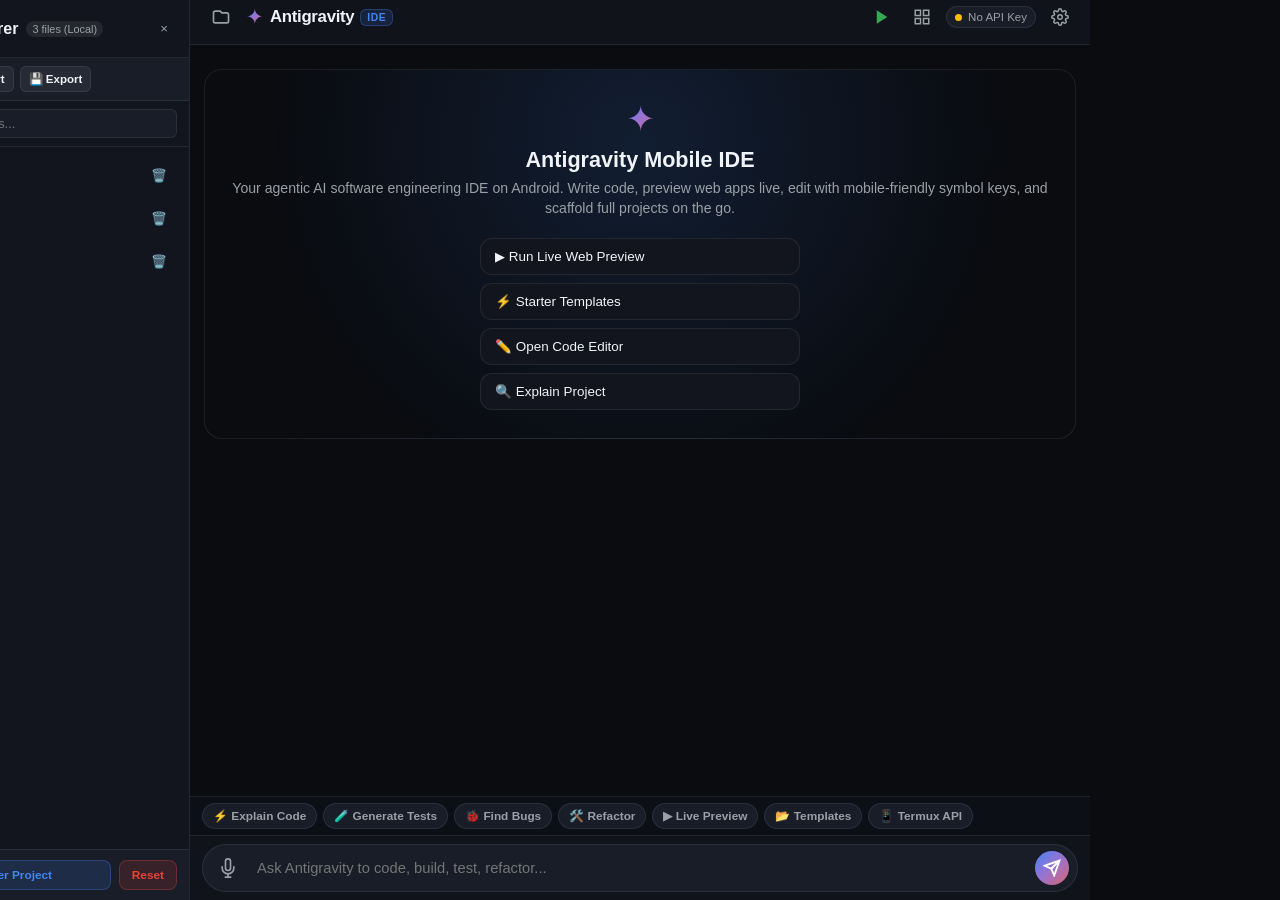
==== commit f295bc2b: "feat: Implement Option 1 Termux Linux Agent Engine with Hybrid Dual-Engine auto-detection" ====
--- a/frontend/index.html
+++ b/frontend/index.html
@@ -392,6 +392,20 @@
           <button id="btn-close-settings" class="icon-btn">&times;</button>
         </div>
         <div class="modal-body">
+          <label>Execution Engine</label>
+          <select id="select-engine-mode">
+            <option value="auto">⚡ Auto-Detect Termux (Recommended)</option>
+            <option value="termux">🐧 Termux Linux Agent (Full Shell & Real Files)</option>
+            <option value="standalone">📱 Standalone Mobile (Direct Gemini API)</option>
+          </select>
+
+          <label>Termux Server URL</label>
+          <div style="display:flex; gap:6px;">
+            <input type="text" id="input-server-url" value="http://localhost:8000" placeholder="http://localhost:8000" style="flex:1">
+            <button type="button" id="btn-test-connection" class="action-btn-sm" style="white-space:nowrap">Test Ping</button>
+          </div>
+          <small id="connection-status-hint">Auto-connects to Termux Linux engine on localhost:8000</small>
+
           <label>Gemini API Key</label>
           <input type="password" id="input-api-key" placeholder="AIzaSy...">
           <small>Get a free key from Google AI Studio (aistudio.google.com)</small>
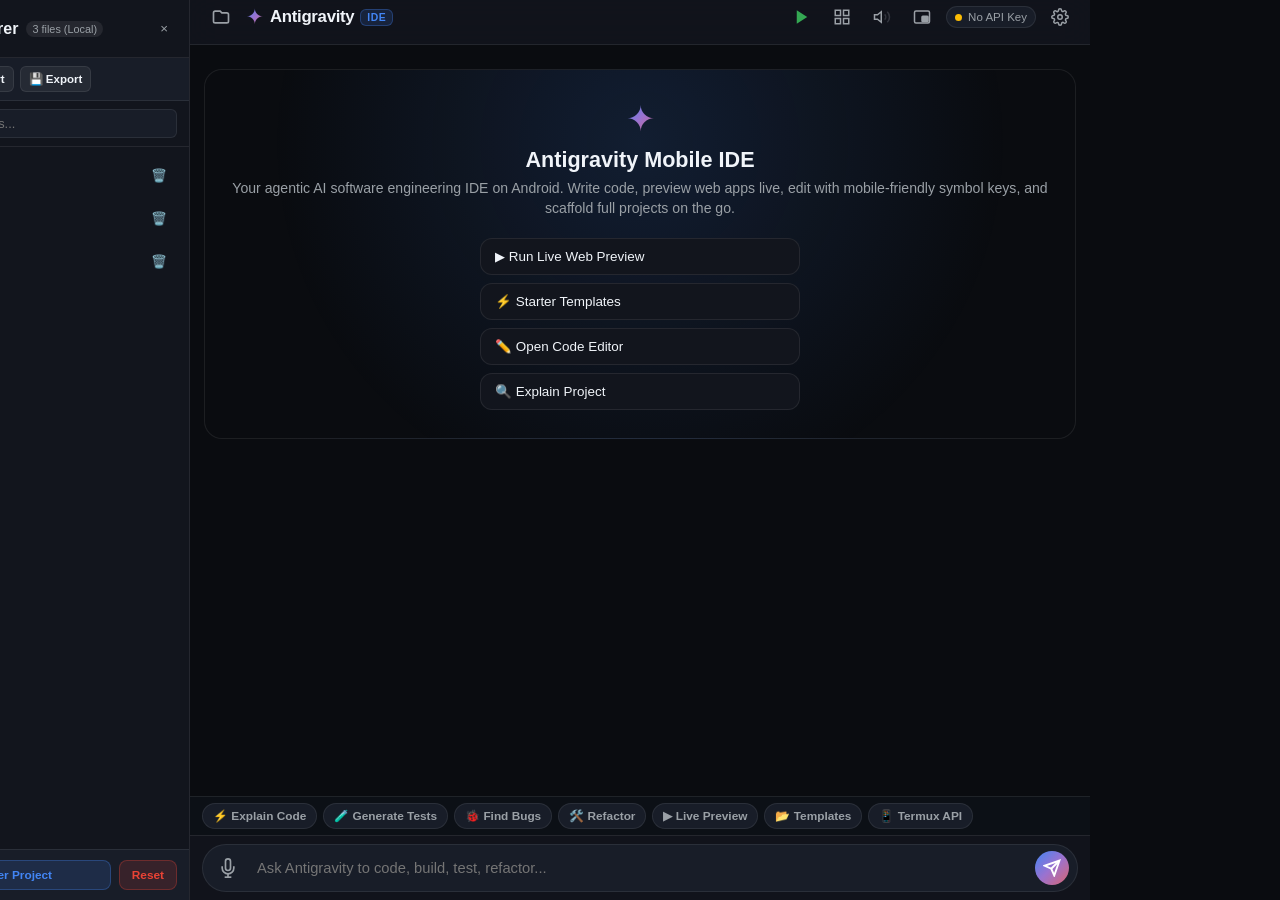
==== commit 872aa7be: "feat: Implement Option 4 Voice-Driven Coding & Floating Companion Overlay (PiP, Audio Waveform HUD, " ====
--- a/frontend/index.html
+++ b/frontend/index.html
@@ -47,6 +47,19 @@
             <rect x="3" y="14" width="7" height="7"/>
           </svg>
         </button>
+        <button id="btn-tts" class="icon-btn tts-btn" title="Toggle Spoken Responses (TTS)">
+          <svg width="18" height="18" viewBox="0 0 24 24" fill="none" stroke="currentColor" stroke-width="2">
+            <polygon points="11 5 6 9 2 9 2 15 6 15 11 19 11 5"/>
+            <path class="tts-wave-1" d="M15.54 8.46a5 5 0 0 1 0 7.07"/>
+            <path class="tts-wave-2" d="M19.07 4.93a10 10 0 0 1 0 14.14"/>
+          </svg>
+        </button>
+        <button id="btn-pip" class="icon-btn pip-btn" title="Floating Companion (Picture-in-Picture)">
+          <svg width="18" height="18" viewBox="0 0 24 24" fill="none" stroke="currentColor" stroke-width="2">
+            <rect x="2" y="4" width="20" height="16" rx="2" ry="2"/>
+            <rect x="12" y="11" width="8" height="7" rx="1" ry="1" fill="currentColor"/>
+          </svg>
+        </button>
         <div id="status-pill" class="status-indicator">
           <span class="status-dot"></span>
           <span id="model-label">3.5 Lite</span>
@@ -87,6 +100,46 @@
       </div>
     </div>
     <div id="drawer-overlay" class="drawer-overlay"></div>
+
+    <!-- Voice-Driven Coding HUD Overlay -->
+    <div id="voice-hud" class="voice-hud hidden">
+      <div class="voice-hud-backdrop" id="voice-hud-backdrop"></div>
+      <div class="voice-hud-card">
+        <div class="voice-hud-header">
+          <span class="voice-hud-pill">● LISTENING</span>
+          <button id="btn-voice-hud-close" class="icon-btn-sm" title="Close">&times;</button>
+        </div>
+        <div class="voice-pulse-wrapper">
+          <div class="pulse-ring ring-1"></div>
+          <div class="pulse-ring ring-2"></div>
+          <div class="pulse-ring ring-3"></div>
+          <div class="voice-mic-core">
+            <svg width="28" height="28" viewBox="0 0 24 24" fill="none" stroke="currentColor" stroke-width="2.2">
+              <path d="M12 1a3 3 0 00-3 3v8a3 3 0 006 0V4a3 3 0 00-3-3z"/>
+              <path d="M19 10v2a7 7 0 01-14 0v-2"/>
+              <line x1="12" y1="19" x2="12" y2="23"/>
+              <line x1="8" y1="23" x2="16" y2="23"/>
+            </svg>
+          </div>
+        </div>
+        <div id="voice-cmd-badge" class="voice-cmd-badge hidden">⚡ Command: <span id="voice-cmd-name"></span></div>
+        <div id="voice-transcript-display" class="voice-transcript-display">Listening... Speak a coding instruction or command</div>
+        <div class="voice-hud-actions">
+          <button id="btn-voice-cancel" class="action-btn-sm secondary">Cancel</button>
+          <button id="btn-voice-submit" class="action-btn-sm primary">Send Prompt ↵</button>
+        </div>
+        <div class="voice-quick-hints">
+          <span class="hints-label">Voice Shortcuts:</span>
+          <div class="hints-tags">
+            <code>"Run tests"</code>
+            <code>"Run shell git status"</code>
+            <code>"Explain code"</code>
+            <code>"Find bugs"</code>
+            <code>"Live preview"</code>
+          </div>
+        </div>
+      </div>
+    </div>
 
     <!-- Main Chat Feed -->
     <main id="chat-messages" class="chat-feed">
--- a/frontend/style.css
+++ b/frontend/style.css
@@ -1324,3 +1324,340 @@
   font-size: 0.74rem;
   color: var(--text-secondary);
 }
+
+/* ==========================================
+   OPTION 4: VOICE CODING HUD & PIP COMPANION
+   ========================================== */
+
+/* Header controls: TTS & PiP */
+.tts-btn, .pip-btn {
+  color: var(--text-secondary);
+  transition: all 0.2s cubic-bezier(0.4, 0, 0.2, 1);
+}
+
+.tts-btn.active {
+  color: var(--accent-green);
+  background: rgba(52, 168, 83, 0.15);
+  border-color: rgba(52, 168, 83, 0.35);
+}
+
+.tts-btn:not(.active) .tts-wave-1,
+.tts-btn:not(.active) .tts-wave-2 {
+  opacity: 0.25;
+}
+
+.pip-btn:active, .tts-btn:active {
+  transform: scale(0.92);
+}
+
+/* Voice HUD Overlay */
+.voice-hud {
+  position: fixed;
+  top: 0;
+  left: 0;
+  right: 0;
+  bottom: 0;
+  display: flex;
+  align-items: center;
+  justify-content: center;
+  z-index: 120;
+  padding: 20px;
+}
+
+.voice-hud.hidden {
+  display: none !important;
+}
+
+.voice-hud-backdrop {
+  position: absolute;
+  top: 0;
+  left: 0;
+  right: 0;
+  bottom: 0;
+  background: rgba(10, 12, 16, 0.85);
+  backdrop-filter: blur(12px);
+  -webkit-backdrop-filter: blur(12px);
+}
+
+.voice-hud-card {
+  position: relative;
+  z-index: 2;
+  width: 100%;
+  max-width: 360px;
+  background: var(--bg-surface);
+  border: 1px solid var(--border-glow);
+  border-radius: 20px;
+  padding: 24px 20px 20px 20px;
+  display: flex;
+  flex-direction: column;
+  align-items: center;
+  text-align: center;
+  box-shadow: 0 16px 48px rgba(0, 0, 0, 0.6), 0 0 24px rgba(66, 133, 244, 0.2);
+  animation: hudScaleIn 0.25s cubic-bezier(0.175, 0.885, 0.32, 1.275);
+}
+
+@keyframes hudScaleIn {
+  from { opacity: 0; transform: scale(0.92); }
+  to { opacity: 1; transform: scale(1); }
+}
+
+.voice-hud-header {
+  display: flex;
+  align-items: center;
+  justify-content: space-between;
+  width: 100%;
+  margin-bottom: 16px;
+}
+
+.voice-hud-pill {
+  font-size: 0.72rem;
+  font-weight: 700;
+  letter-spacing: 0.08em;
+  color: var(--accent-red);
+  background: rgba(234, 67, 53, 0.15);
+  border: 1px solid rgba(234, 67, 53, 0.3);
+  padding: 3px 10px;
+  border-radius: 12px;
+  animation: pulsePill 1.2s infinite ease-in-out;
+}
+
+@keyframes pulsePill {
+  0%, 100% { opacity: 1; }
+  50% { opacity: 0.45; }
+}
+
+.icon-btn-sm {
+  background: transparent;
+  border: none;
+  color: var(--text-muted);
+  font-size: 1.3rem;
+  cursor: pointer;
+  padding: 2px 6px;
+  border-radius: 6px;
+}
+
+/* Pulsing Microphone Core */
+.voice-pulse-wrapper {
+  position: relative;
+  width: 96px;
+  height: 96px;
+  display: flex;
+  align-items: center;
+  justify-content: center;
+  margin: 8px 0 16px 0;
+}
+
+.voice-mic-core {
+  position: relative;
+  z-index: 5;
+  width: 60px;
+  height: 60px;
+  border-radius: 50%;
+  background: linear-gradient(135deg, #4285f4, #9b72cf);
+  display: flex;
+  align-items: center;
+  justify-content: center;
+  color: #fff;
+  box-shadow: 0 4px 18px rgba(66, 133, 244, 0.45);
+}
+
+.pulse-ring {
+  position: absolute;
+  top: 50%;
+  left: 50%;
+  transform: translate(-50%, -50%);
+  border-radius: 50%;
+  border: 2px solid rgba(66, 133, 244, 0.5);
+  pointer-events: none;
+}
+
+.ring-1 {
+  width: 76px;
+  height: 76px;
+  animation: rippleRing 1.8s infinite cubic-bezier(0.215, 0.61, 0.355, 1);
+}
+
+.ring-2 {
+  width: 92px;
+  height: 92px;
+  animation: rippleRing 1.8s infinite 0.6s cubic-bezier(0.215, 0.61, 0.355, 1);
+}
+
+.ring-3 {
+  width: 108px;
+  height: 108px;
+  animation: rippleRing 1.8s infinite 1.2s cubic-bezier(0.215, 0.61, 0.355, 1);
+}
+
+@keyframes rippleRing {
+  0% { transform: translate(-50%, -50%) scale(0.7); opacity: 0.9; }
+  100% { transform: translate(-50%, -50%) scale(1.35); opacity: 0; }
+}
+
+.voice-cmd-badge {
+  background: rgba(155, 114, 207, 0.2);
+  border: 1px solid rgba(155, 114, 207, 0.5);
+  color: #d1b4ff;
+  font-size: 0.78rem;
+  font-weight: 600;
+  padding: 4px 12px;
+  border-radius: 12px;
+  margin-bottom: 10px;
+  max-width: 90%;
+  white-space: nowrap;
+  overflow: hidden;
+  text-overflow: ellipsis;
+}
+
+.voice-cmd-badge.hidden {
+  display: none !important;
+}
+
+.voice-transcript-display {
+  font-size: 0.96rem;
+  line-height: 1.45;
+  color: var(--text-primary);
+  min-height: 48px;
+  max-height: 120px;
+  overflow-y: auto;
+  margin-bottom: 18px;
+  padding: 8px 12px;
+  background: var(--bg-card);
+  border: 1px solid var(--border-subtle);
+  border-radius: 12px;
+  width: 100%;
+  text-align: left;
+  user-select: text;
+  word-break: break-word;
+}
+
+.voice-hud-actions {
+  display: flex;
+  gap: 10px;
+  width: 100%;
+  margin-bottom: 14px;
+}
+
+.voice-hud-actions .action-btn-sm {
+  flex: 1;
+  padding: 10px 14px;
+  font-size: 0.86rem;
+  border-radius: 10px;
+}
+
+.voice-quick-hints {
+  display: flex;
+  flex-direction: column;
+  gap: 6px;
+  width: 100%;
+  font-size: 0.74rem;
+  color: var(--text-muted);
+}
+
+.voice-quick-hints .hints-tags {
+  display: flex;
+  flex-wrap: wrap;
+  gap: 5px;
+  justify-content: center;
+}
+
+.voice-quick-hints code {
+  font-size: 0.7rem;
+  padding: 2px 6px;
+  background: rgba(255, 255, 255, 0.05);
+  border-radius: 4px;
+  color: var(--text-secondary);
+}
+
+/* ==========================================
+   PICTURE-IN-PICTURE (PIP) FLOATING COMPANION MODE
+   ========================================== */
+body.pip-mode {
+  background: #0a0c10 !important;
+}
+
+body.pip-mode .app-container {
+  height: 100vh;
+  max-width: 100%;
+  padding: 0;
+}
+
+body.pip-mode .app-header .header-left,
+body.pip-mode .app-header #btn-open-preview,
+body.pip-mode .app-header #btn-open-templates,
+body.pip-mode .app-header #btn-settings,
+body.pip-mode .app-header #btn-pip,
+body.pip-mode .file-drawer,
+body.pip-mode .drawer-overlay,
+body.pip-mode .quick-action-ribbon,
+body.pip-mode #editor-modal,
+body.pip-mode #preview-modal,
+body.pip-mode #templates-modal,
+body.pip-mode #settings-modal,
+body.pip-mode .welcome-card {
+  display: none !important;
+}
+
+body.pip-mode .app-header {
+  padding: 6px 10px;
+  min-height: 38px;
+  border-bottom: 1px solid rgba(255, 255, 255, 0.06);
+}
+
+body.pip-mode .header-right {
+  width: 100%;
+  justify-content: space-between;
+}
+
+body.pip-mode .status-indicator {
+  font-size: 0.72rem;
+  padding: 2px 8px;
+}
+
+body.pip-mode .chat-feed {
+  padding: 8px 10px;
+  gap: 8px;
+}
+
+body.pip-mode .message {
+  margin-bottom: 6px;
+}
+
+body.pip-mode .message-bubble {
+  padding: 8px 10px;
+  font-size: 0.82rem;
+  line-height: 1.35;
+}
+
+body.pip-mode .tool-call-card {
+  padding: 8px 10px;
+  margin: 4px 0;
+}
+
+body.pip-mode .tool-header {
+  font-size: 0.76rem;
+}
+
+body.pip-mode .app-input-bar {
+  padding: 6px 10px 8px 10px;
+}
+
+body.pip-mode .input-container {
+  padding: 4px 6px;
+  border-radius: 18px;
+}
+
+body.pip-mode #prompt-input {
+  font-size: 0.82rem;
+  max-height: 60px;
+}
+
+body.pip-mode .icon-btn {
+  width: 32px;
+  height: 32px;
+}
+
+body.pip-mode .send-btn {
+  width: 30px;
+  height: 30px;
+}
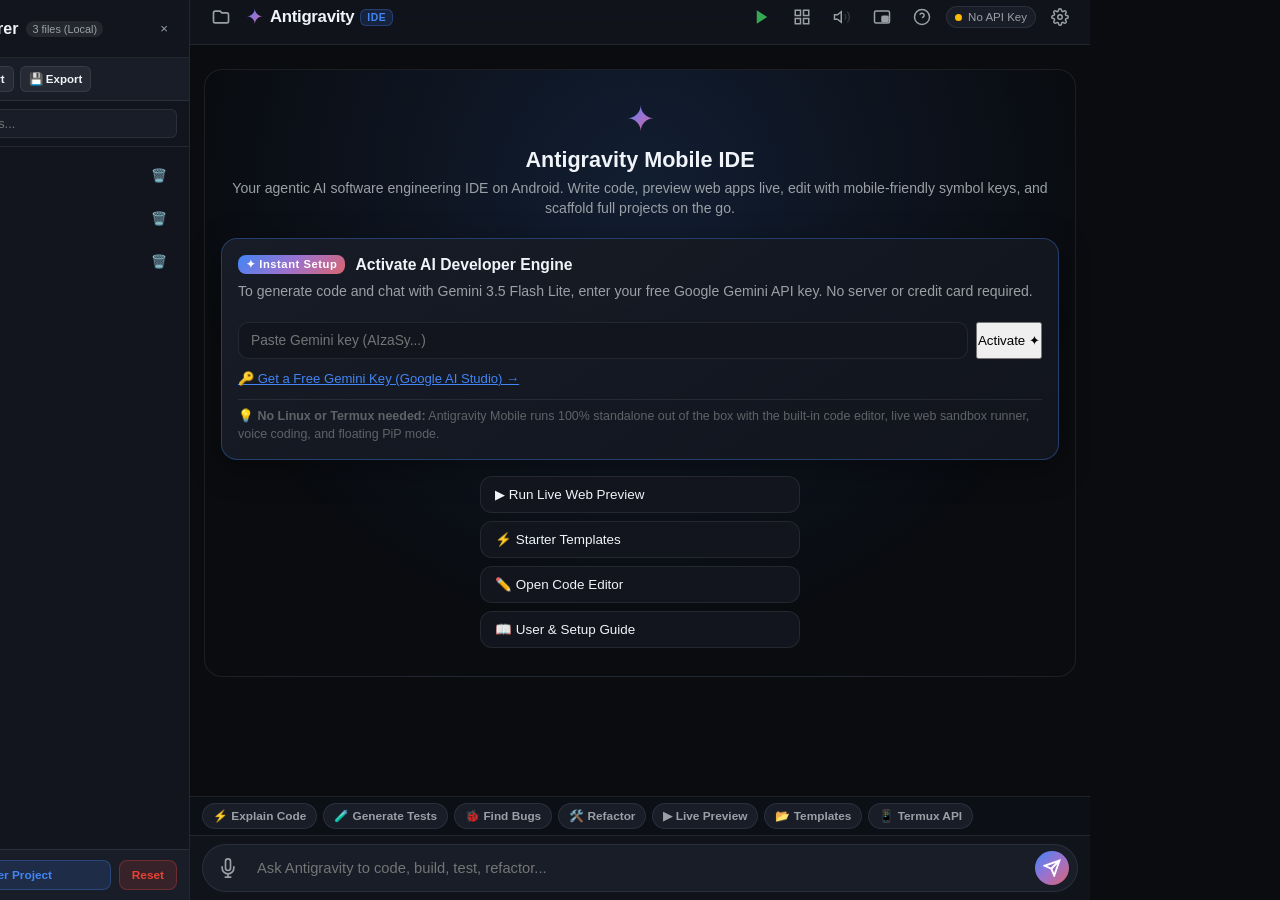
==== commit 10001ce9: "feat: Polish open-source repo, zero-setup onboarding card, user guide modal, self-contained termux i" ====
--- a/frontend/index.html
+++ b/frontend/index.html
@@ -60,6 +60,13 @@
             <rect x="12" y="11" width="8" height="7" rx="1" ry="1" fill="currentColor"/>
           </svg>
         </button>
+        <button id="btn-guide" class="icon-btn guide-btn" title="Getting Started & User Guide">
+          <svg width="18" height="18" viewBox="0 0 24 24" fill="none" stroke="currentColor" stroke-width="2">
+            <circle cx="12" cy="12" r="10"/>
+            <path d="M9.09 9a3 3 0 0 1 5.83 1c0 2-3 3-3 3"/>
+            <line x1="12" y1="17" x2="12.01" y2="17"/>
+          </svg>
+        </button>
         <div id="status-pill" class="status-indicator">
           <span class="status-dot"></span>
           <span id="model-label">3.5 Lite</span>
@@ -143,15 +150,39 @@
 
     <!-- Main Chat Feed -->
     <main id="chat-messages" class="chat-feed">
-      <div class="welcome-card">
+      <div class="welcome-card" id="welcome-card">
         <div class="welcome-icon">✦</div>
         <h2>Antigravity Mobile IDE</h2>
         <p>Your agentic AI software engineering IDE on Android. Write code, preview web apps live, edit with mobile-friendly symbol keys, and scaffold full projects on the go.</p>
+
+        <!-- First-Run Quick Onboarding Card (Shown when API key is not yet set) -->
+        <div id="first-run-setup-card" class="first-run-card hidden">
+          <div class="first-run-header">
+            <span class="first-run-badge">✦ Instant Setup</span>
+            <h4>Activate AI Developer Engine</h4>
+          </div>
+          <p class="first-run-desc">
+            To generate code and chat with Gemini 3.5 Flash Lite, enter your free Google Gemini API key. No server or credit card required.
+          </p>
+          <div class="first-run-input-group">
+            <input type="password" id="input-quick-api-key" placeholder="Paste Gemini key (AIzaSy...)" autocomplete="off">
+            <button id="btn-quick-save-key" class="primary-btn-sm">Activate ✦</button>
+          </div>
+          <div class="first-run-links">
+            <button type="button" class="link-action-btn" onclick="openGeminiApiKeyUrl()">
+              🔑 Get a Free Gemini Key (Google AI Studio) &rarr;
+            </button>
+          </div>
+          <div class="first-run-termux-tip">
+            <span>💡 <strong>No Linux or Termux needed:</strong> Antigravity Mobile runs 100% standalone out of the box with the built-in code editor, live web sandbox runner, voice coding, and floating PiP mode.</span>
+          </div>
+        </div>
+
         <div class="quick-chips">
           <button class="chip" onclick="openLivePreview()">▶ Run Live Web Preview</button>
           <button class="chip" onclick="openTemplatesModal()">⚡ Starter Templates</button>
           <button class="chip" onclick="openEditorWithCurrentFile('index.html')">✏️ Open Code Editor</button>
-          <button class="chip" onclick="sendQuickPrompt('Explain the architecture of the current workspace project')">🔍 Explain Project</button>
+          <button class="chip" onclick="openGuideModal()">📖 User & Setup Guide</button>
         </div>
       </div>
     </main>
@@ -477,6 +508,80 @@
         </div>
       </div>
     </div>
+
+    <!-- Help & Getting Started Guide Modal -->
+    <div id="guide-modal" class="modal hidden">
+      <div class="modal-content guide-modal-content">
+        <div class="modal-header">
+          <div class="guide-title-row">
+            <span class="guide-icon">📖</span>
+            <div>
+              <h3>Antigravity Mobile Guide</h3>
+              <small>Everything you need to know to code on mobile</small>
+            </div>
+          </div>
+          <button id="btn-close-guide" class="icon-btn">&times;</button>
+        </div>
+        <div class="modal-body guide-modal-body">
+          <div class="guide-tabs">
+            <button id="tab-btn-standalone" class="guide-tab active" onclick="switchGuideTab('standalone')">📱 Standalone (Zero Setup)</button>
+            <button id="tab-btn-termux" class="guide-tab" onclick="switchGuideTab('termux')">🐧 Termux Linux (Power User)</button>
+            <button id="tab-btn-voice" class="guide-tab" onclick="switchGuideTab('voice')">🎙️ Voice & PiP</button>
+          </div>
+
+          <div id="guide-tab-standalone" class="guide-tab-pane active">
+            <h4>1. Standalone Mode (Default for Everyone)</h4>
+            <p>You do <strong>NOT</strong> need Termux, a terminal, or background servers. Antigravity Mobile runs 100% on your Android phone as a complete mobile IDE:</p>
+            <ul class="guide-list">
+              <li><strong>⚡ Gemini 3.5 Flash Lite:</strong> Direct client-side connection with sub-2.5s generation latency.</li>
+              <li><strong>✏️ Mobile Code Editor:</strong> Line numbers, syntax highlighting, search/replace, and the <em>Mobile Symbols Ribbon</em> (<code>Tab</code>, <code>{ }</code>, <code>( )</code>, <code>[ ]</code>, <code>" "</code>, <code>' '</code>, <code>=</code>, <code>;</code>, <code>:</code>, <code>/</code>, <code>$</code>) for rapid phone coding.</li>
+              <li><strong>▶ Live Web Preview Sandbox:</strong> Runs HTML5, Canvas, CSS, and JS web applications live inside the phone with a slide-up Virtual DevTools Console.</li>
+              <li><strong>📂 Starter Scaffolding:</strong> 1-click scaffolding for touch games, notes PWAs, telemetry dashboards, and FastAPI.</li>
+            </ul>
+            <div class="guide-box">
+              <strong>Need a free API key?</strong>
+              <p>Google offers free Gemini API keys with generous daily allowances at <a href="https://aistudio.google.com/app/apikey" target="_blank">aistudio.google.com</a>. Paste it in Settings or on the home screen to activate.</p>
+            </div>
+          </div>
+
+          <div id="guide-tab-termux" class="guide-tab-pane hidden">
+            <h4>2. Autonomous Linux Terminal Engine (Optional)</h4>
+            <p>For power developers who want the AI to run real bash commands, edit Android disk files, and perform git operations directly on device:</p>
+            <ol class="guide-steps">
+              <li>Install <strong>Termux</strong> on your Android phone from F-Droid or GitHub.</li>
+              <li>Open Termux and run this 1-line installer:
+                <pre><code>curl -sL https://raw.githubusercontent.com/manansheth296-tech/Antigravity-Mobile/main/termux_setup.sh | bash</code></pre>
+              </li>
+              <li>Start the agent with:
+                <pre><code>cd ~/antigravity && ./start_termux.sh</code></pre>
+              </li>
+            </ol>
+            <div class="guide-box">
+              <strong>Seamless Hybrid Detection:</strong>
+              <p>Antigravity Mobile automatically detects Termux on <code>localhost:8000</code>. When active, tool execution cards stream directly into chat; when offline, it smoothly falls back to Standalone mode.</p>
+            </div>
+          </div>
+
+          <div id="guide-tab-voice" class="guide-tab-pane hidden">
+            <h4>3. Voice Coding & Floating Companion</h4>
+            <ul class="guide-list">
+              <li><strong>🎙️ Smart Voice Shortcuts:</strong> Tap the mic and speak developer commands like:
+                <div class="code-pill-list">
+                  <code>"Run tests"</code>
+                  <code>"Run shell git status"</code>
+                  <code>"Explain code"</code>
+                  <code>"Find bugs"</code>
+                  <code>"Live preview"</code>
+                  <code>"Clear chat"</code>
+                </div>
+              </li>
+              <li><strong>🔊 Spoken AI Audio:</strong> Tap the speaker button in the header bar to hear short spoken summaries of what the AI did.</li>
+              <li><strong>⧉ Floating Companion (PiP):</strong> Tap the PiP button in the header (or swipe up to home) to shrink Antigravity into a floating companion window that stays on top while you work in other apps.</li>
+            </ul>
+          </div>
+        </div>
+      </div>
+    </div>
   </div>
 
   <script src="app.js"></script>
--- a/frontend/style.css
+++ b/frontend/style.css
@@ -1661,3 +1661,212 @@
   width: 30px;
   height: 30px;
 }
+
+/* ==========================================
+   FIRST-RUN ONBOARDING CARD & USER GUIDE MODAL
+   ========================================== */
+.first-run-card {
+  background: linear-gradient(145deg, rgba(24, 29, 40, 0.95), rgba(18, 21, 29, 0.98));
+  border: 1px solid var(--border-glow);
+  border-radius: 16px;
+  padding: 16px;
+  margin: 16px 0;
+  text-align: left;
+  box-shadow: 0 8px 32px rgba(0, 0, 0, 0.35);
+}
+
+.first-run-card.hidden {
+  display: none !important;
+}
+
+.first-run-header {
+  display: flex;
+  align-items: center;
+  gap: 10px;
+  margin-bottom: 8px;
+}
+
+.first-run-badge {
+  font-size: 0.7rem;
+  font-weight: 700;
+  letter-spacing: 0.05em;
+  color: #fff;
+  background: var(--accent-gemini);
+  padding: 3px 8px;
+  border-radius: 8px;
+}
+
+.first-run-header h4 {
+  font-size: 0.98rem;
+  font-weight: 600;
+  color: var(--text-primary);
+}
+
+.first-run-desc {
+  font-size: 0.84rem;
+  color: var(--text-secondary);
+  line-height: 1.45;
+  margin-bottom: 12px;
+}
+
+.first-run-input-group {
+  display: flex;
+  gap: 8px;
+  margin-bottom: 10px;
+}
+
+.first-run-input-group input {
+  flex: 1;
+  background: var(--bg-surface);
+  border: 1px solid var(--border-subtle);
+  border-radius: 10px;
+  padding: 10px 12px;
+  color: var(--text-primary);
+  font-size: 0.86rem;
+  outline: none;
+}
+
+.first-run-input-group input:focus {
+  border-color: var(--accent-blue);
+}
+
+.first-run-links {
+  margin-bottom: 12px;
+}
+
+.link-action-btn {
+  background: none;
+  border: none;
+  color: var(--accent-blue);
+  font-size: 0.82rem;
+  cursor: pointer;
+  text-decoration: underline;
+  padding: 0;
+}
+
+.first-run-termux-tip {
+  font-size: 0.78rem;
+  color: var(--text-muted);
+  line-height: 1.4;
+  padding-top: 8px;
+  border-top: 1px solid var(--border-subtle);
+}
+
+/* User Guide Modal */
+.guide-modal-content {
+  max-width: 520px;
+  max-height: 85vh;
+  display: flex;
+  flex-direction: column;
+}
+
+.guide-title-row {
+  display: flex;
+  align-items: center;
+  gap: 10px;
+}
+
+.guide-icon {
+  font-size: 1.4rem;
+}
+
+.guide-tabs {
+  display: flex;
+  gap: 6px;
+  overflow-x: auto;
+  padding-bottom: 10px;
+  margin-bottom: 14px;
+  border-bottom: 1px solid var(--border-subtle);
+}
+
+.guide-tab {
+  background: var(--bg-card);
+  border: 1px solid var(--border-subtle);
+  color: var(--text-secondary);
+  border-radius: 8px;
+  padding: 8px 12px;
+  font-size: 0.78rem;
+  white-space: nowrap;
+  cursor: pointer;
+}
+
+.guide-tab.active {
+  background: var(--accent-blue);
+  color: #fff;
+  border-color: var(--accent-blue);
+}
+
+.guide-tab-pane {
+  display: flex;
+  flex-direction: column;
+  gap: 12px;
+  font-size: 0.86rem;
+  line-height: 1.5;
+  color: var(--text-secondary);
+}
+
+.guide-tab-pane.hidden {
+  display: none !important;
+}
+
+.guide-tab-pane h4 {
+  font-size: 1rem;
+  color: var(--text-primary);
+}
+
+.guide-list {
+  padding-left: 20px;
+  display: flex;
+  flex-direction: column;
+  gap: 8px;
+}
+
+.guide-steps {
+  padding-left: 20px;
+  display: flex;
+  flex-direction: column;
+  gap: 10px;
+}
+
+.guide-steps pre, .guide-box pre {
+  background: var(--bg-main);
+  padding: 8px 10px;
+  border-radius: 6px;
+  margin-top: 6px;
+  overflow-x: auto;
+}
+
+.guide-steps code, .guide-box code {
+  font-family: var(--font-mono);
+  font-size: 0.76rem;
+  color: #a8c7fa;
+}
+
+.guide-box {
+  background: var(--bg-card);
+  border-left: 3px solid var(--accent-blue);
+  padding: 10px 12px;
+  border-radius: 6px;
+  font-size: 0.82rem;
+}
+
+.guide-box strong {
+  color: var(--text-primary);
+  display: block;
+  margin-bottom: 4px;
+}
+
+.code-pill-list {
+  display: flex;
+  flex-wrap: wrap;
+  gap: 6px;
+  margin-top: 6px;
+}
+
+.code-pill-list code {
+  background: rgba(255, 255, 255, 0.08);
+  padding: 3px 8px;
+  border-radius: 6px;
+  font-size: 0.76rem;
+  color: #d1b4ff;
+}
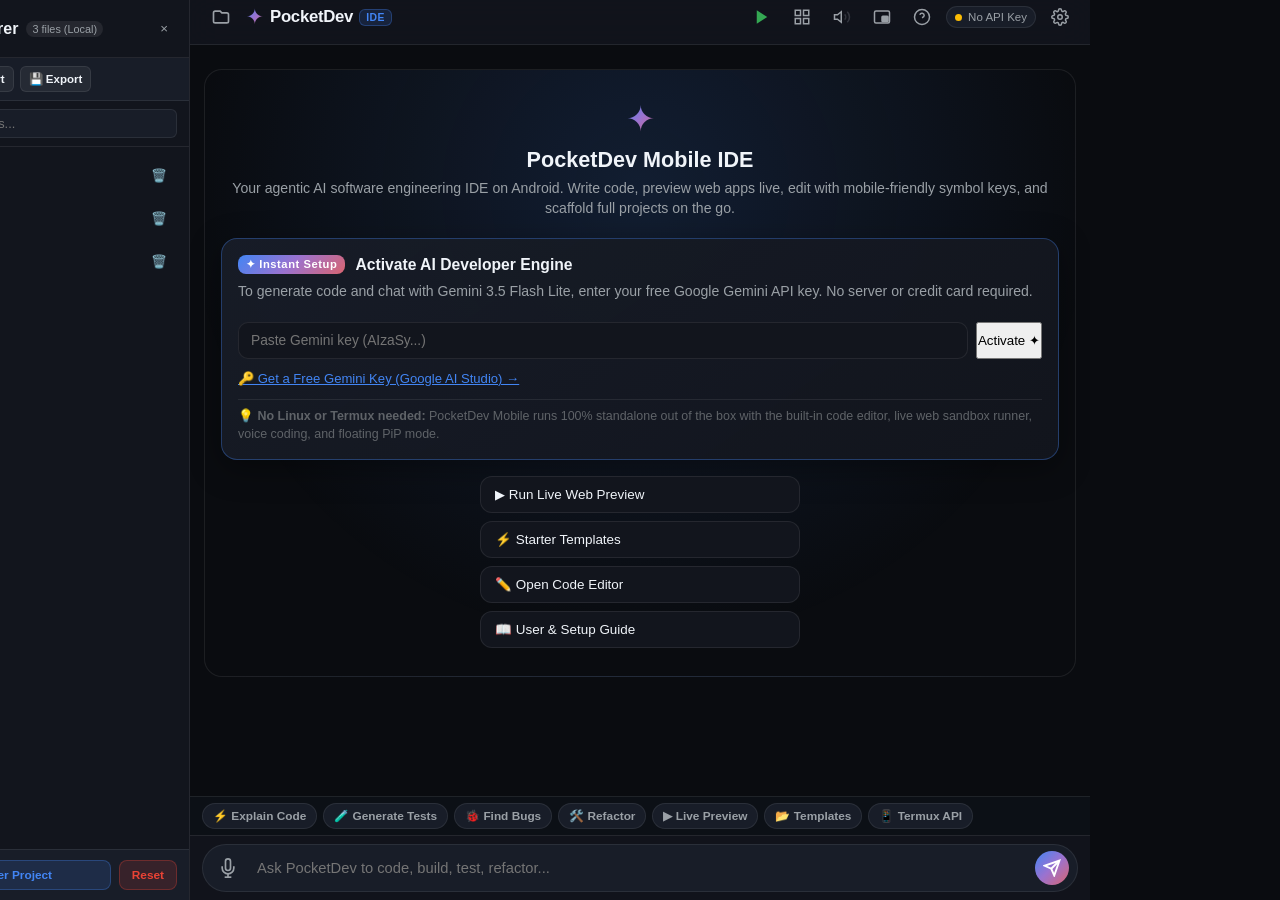
==== commit 0cdad75c: "feat: Rebrand project to PocketDev Mobile across app, package, assets, server, and docs" ====
--- a/frontend/index.html
+++ b/frontend/index.html
@@ -6,7 +6,7 @@
   <meta name="theme-color" content="#0a0c10">
   <meta name="apple-mobile-web-app-capable" content="yes">
   <meta name="apple-mobile-web-app-status-bar-style" content="black-translucent">
-  <title>Antigravity Mobile IDE</title>
+  <title>PocketDev Mobile IDE</title>
   <link rel="manifest" href="manifest.json">
   <link rel="stylesheet" href="style.css">
   <link rel="stylesheet" href="prism-tomorrow.min.css">
@@ -29,7 +29,7 @@
         </button>
         <div class="brand">
           <span class="logo-gemini">✦</span>
-          <span class="logo-text">Antigravity</span>
+          <span class="logo-text">PocketDev</span>
           <span class="badge-mobile">IDE</span>
         </div>
       </div>
@@ -152,7 +152,7 @@
     <main id="chat-messages" class="chat-feed">
       <div class="welcome-card" id="welcome-card">
         <div class="welcome-icon">✦</div>
-        <h2>Antigravity Mobile IDE</h2>
+        <h2>PocketDev Mobile IDE</h2>
         <p>Your agentic AI software engineering IDE on Android. Write code, preview web apps live, edit with mobile-friendly symbol keys, and scaffold full projects on the go.</p>
 
         <!-- First-Run Quick Onboarding Card (Shown when API key is not yet set) -->
@@ -174,7 +174,7 @@
             </button>
           </div>
           <div class="first-run-termux-tip">
-            <span>💡 <strong>No Linux or Termux needed:</strong> Antigravity Mobile runs 100% standalone out of the box with the built-in code editor, live web sandbox runner, voice coding, and floating PiP mode.</span>
+            <span>💡 <strong>No Linux or Termux needed:</strong> PocketDev Mobile runs 100% standalone out of the box with the built-in code editor, live web sandbox runner, voice coding, and floating PiP mode.</span>
           </div>
         </div>
 
@@ -217,7 +217,7 @@
             <line x1="8" y1="23" x2="16" y2="23"/>
           </svg>
         </button>
-        <textarea id="prompt-input" rows="1" placeholder="Ask Antigravity to code, build, test, refactor..."></textarea>
+        <textarea id="prompt-input" rows="1" placeholder="Ask PocketDev to code, build, test, refactor..."></textarea>
         <button id="btn-send" class="send-btn" title="Send">
           <svg width="18" height="18" viewBox="0 0 24 24" fill="none" stroke="currentColor" stroke-width="2.5">
             <line x1="22" y1="2" x2="11" y2="13"/>
@@ -255,7 +255,7 @@
             </svg>
             <span>Run</span>
           </button>
-          <button id="btn-editor-ask-ai" class="editor-btn ai-btn" title="Ask Antigravity about this file">
+          <button id="btn-editor-ask-ai" class="editor-btn ai-btn" title="Ask PocketDev about this file">
             <span class="sparkle">✦</span>
             <span>Ask AI</span>
           </button>
@@ -432,7 +432,7 @@
     <div id="ai-action-sheet" class="modal hidden">
       <div class="modal-content ai-sheet-content">
         <div class="modal-header">
-          <h3>✦ Ask Antigravity about File</h3>
+          <h3>✦ Ask PocketDev about File</h3>
           <button id="btn-close-ai-sheet" class="icon-btn">&times;</button>
         </div>
         <div class="modal-body ai-options-list">
@@ -516,7 +516,7 @@
           <div class="guide-title-row">
             <span class="guide-icon">📖</span>
             <div>
-              <h3>Antigravity Mobile Guide</h3>
+              <h3>PocketDev Mobile Guide</h3>
               <small>Everything you need to know to code on mobile</small>
             </div>
           </div>
@@ -531,7 +531,7 @@
 
           <div id="guide-tab-standalone" class="guide-tab-pane active">
             <h4>1. Standalone Mode (Default for Everyone)</h4>
-            <p>You do <strong>NOT</strong> need Termux, a terminal, or background servers. Antigravity Mobile runs 100% on your Android phone as a complete mobile IDE:</p>
+            <p>You do <strong>NOT</strong> need Termux, a terminal, or background servers. PocketDev Mobile runs 100% on your Android phone as a complete mobile IDE:</p>
             <ul class="guide-list">
               <li><strong>⚡ Gemini 3.5 Flash Lite:</strong> Direct client-side connection with sub-2.5s generation latency.</li>
               <li><strong>✏️ Mobile Code Editor:</strong> Line numbers, syntax highlighting, search/replace, and the <em>Mobile Symbols Ribbon</em> (<code>Tab</code>, <code>{ }</code>, <code>( )</code>, <code>[ ]</code>, <code>" "</code>, <code>' '</code>, <code>=</code>, <code>;</code>, <code>:</code>, <code>/</code>, <code>$</code>) for rapid phone coding.</li>
@@ -553,12 +553,12 @@
                 <pre><code>curl -sL https://raw.githubusercontent.com/manansheth296-tech/Antigravity-Mobile/main/termux_setup.sh | bash</code></pre>
               </li>
               <li>Start the agent with:
-                <pre><code>cd ~/antigravity && ./start_termux.sh</code></pre>
+                <pre><code>cd ~/pocketdev && ./start_termux.sh</code></pre>
               </li>
             </ol>
             <div class="guide-box">
               <strong>Seamless Hybrid Detection:</strong>
-              <p>Antigravity Mobile automatically detects Termux on <code>localhost:8000</code>. When active, tool execution cards stream directly into chat; when offline, it smoothly falls back to Standalone mode.</p>
+              <p>PocketDev Mobile automatically detects Termux on <code>localhost:8000</code>. When active, tool execution cards stream directly into chat; when offline, it smoothly falls back to Standalone mode.</p>
             </div>
           </div>
 
@@ -576,7 +576,7 @@
                 </div>
               </li>
               <li><strong>🔊 Spoken AI Audio:</strong> Tap the speaker button in the header bar to hear short spoken summaries of what the AI did.</li>
-              <li><strong>⧉ Floating Companion (PiP):</strong> Tap the PiP button in the header (or swipe up to home) to shrink Antigravity into a floating companion window that stays on top while you work in other apps.</li>
+              <li><strong>⧉ Floating Companion (PiP):</strong> Tap the PiP button in the header (or swipe up to home) to shrink PocketDev into a floating companion window that stays on top while you work in other apps.</li>
             </ul>
           </div>
         </div>
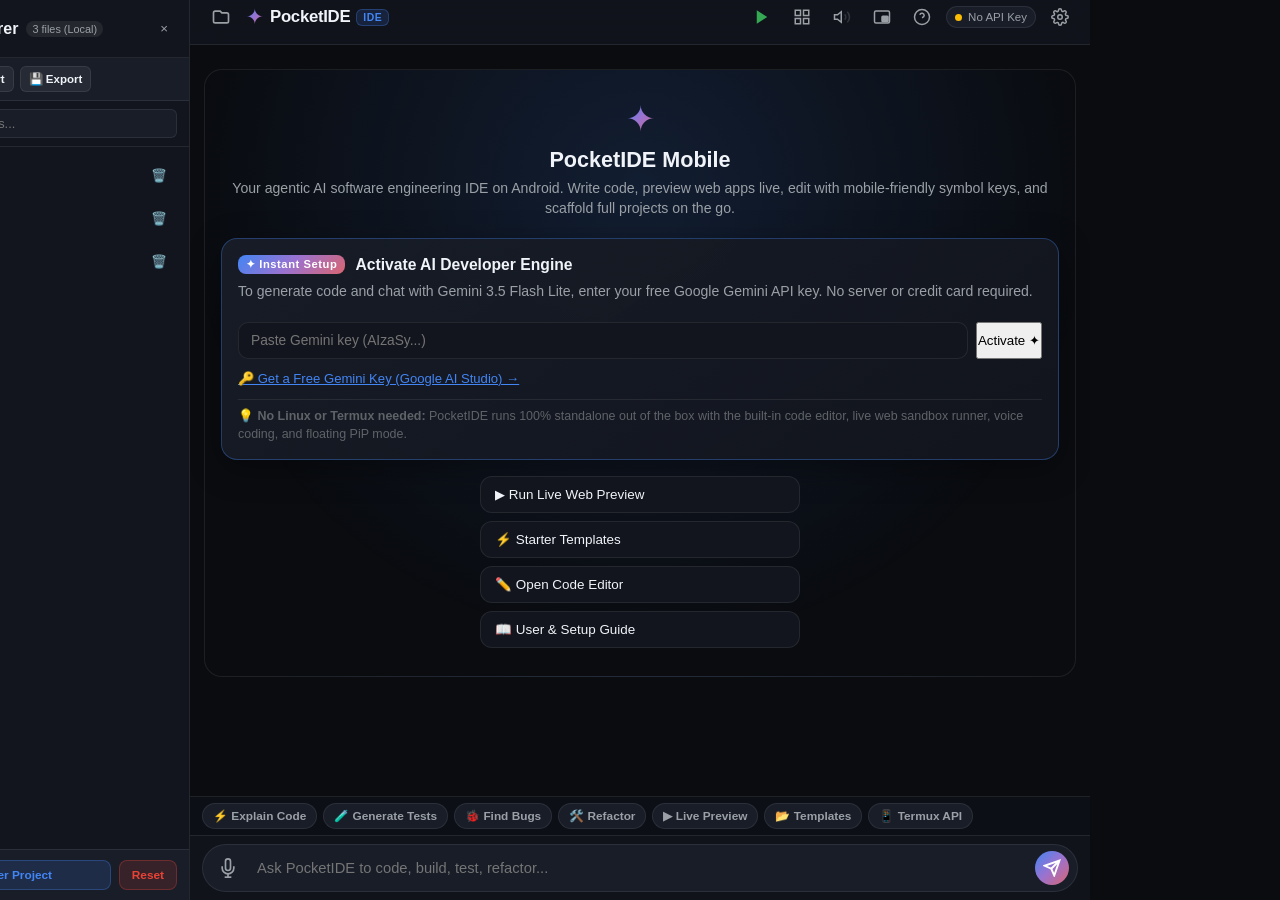
==== commit 7dc619d1: "feat: Rebrand to PocketIDE and default workstation workspace to M:\Dev" ====
--- a/frontend/index.html
+++ b/frontend/index.html
@@ -6,7 +6,7 @@
   <meta name="theme-color" content="#0a0c10">
   <meta name="apple-mobile-web-app-capable" content="yes">
   <meta name="apple-mobile-web-app-status-bar-style" content="black-translucent">
-  <title>PocketDev Mobile IDE</title>
+  <title>PocketIDE Mobile</title>
   <link rel="manifest" href="manifest.json">
   <link rel="stylesheet" href="style.css">
   <link rel="stylesheet" href="prism-tomorrow.min.css">
@@ -29,7 +29,7 @@
         </button>
         <div class="brand">
           <span class="logo-gemini">✦</span>
-          <span class="logo-text">PocketDev</span>
+          <span class="logo-text">PocketIDE</span>
           <span class="badge-mobile">IDE</span>
         </div>
       </div>
@@ -152,7 +152,7 @@
     <main id="chat-messages" class="chat-feed">
       <div class="welcome-card" id="welcome-card">
         <div class="welcome-icon">✦</div>
-        <h2>PocketDev Mobile IDE</h2>
+        <h2>PocketIDE Mobile</h2>
         <p>Your agentic AI software engineering IDE on Android. Write code, preview web apps live, edit with mobile-friendly symbol keys, and scaffold full projects on the go.</p>
 
         <!-- First-Run Quick Onboarding Card (Shown when API key is not yet set) -->
@@ -174,7 +174,7 @@
             </button>
           </div>
           <div class="first-run-termux-tip">
-            <span>💡 <strong>No Linux or Termux needed:</strong> PocketDev Mobile runs 100% standalone out of the box with the built-in code editor, live web sandbox runner, voice coding, and floating PiP mode.</span>
+            <span>💡 <strong>No Linux or Termux needed:</strong> PocketIDE runs 100% standalone out of the box with the built-in code editor, live web sandbox runner, voice coding, and floating PiP mode.</span>
           </div>
         </div>
 
@@ -217,7 +217,7 @@
             <line x1="8" y1="23" x2="16" y2="23"/>
           </svg>
         </button>
-        <textarea id="prompt-input" rows="1" placeholder="Ask PocketDev to code, build, test, refactor..."></textarea>
+        <textarea id="prompt-input" rows="1" placeholder="Ask PocketIDE to code, build, test, refactor..."></textarea>
         <button id="btn-send" class="send-btn" title="Send">
           <svg width="18" height="18" viewBox="0 0 24 24" fill="none" stroke="currentColor" stroke-width="2.5">
             <line x1="22" y1="2" x2="11" y2="13"/>
@@ -255,7 +255,7 @@
             </svg>
             <span>Run</span>
           </button>
-          <button id="btn-editor-ask-ai" class="editor-btn ai-btn" title="Ask PocketDev about this file">
+          <button id="btn-editor-ask-ai" class="editor-btn ai-btn" title="Ask PocketIDE about this file">
             <span class="sparkle">✦</span>
             <span>Ask AI</span>
           </button>
@@ -432,7 +432,7 @@
     <div id="ai-action-sheet" class="modal hidden">
       <div class="modal-content ai-sheet-content">
         <div class="modal-header">
-          <h3>✦ Ask PocketDev about File</h3>
+          <h3>✦ Ask PocketIDE about File</h3>
           <button id="btn-close-ai-sheet" class="icon-btn">&times;</button>
         </div>
         <div class="modal-body ai-options-list">
@@ -516,7 +516,7 @@
           <div class="guide-title-row">
             <span class="guide-icon">📖</span>
             <div>
-              <h3>PocketDev Mobile Guide</h3>
+              <h3>PocketIDE Guide</h3>
               <small>Everything you need to know to code on mobile</small>
             </div>
           </div>
@@ -526,12 +526,13 @@
           <div class="guide-tabs">
             <button id="tab-btn-standalone" class="guide-tab active" onclick="switchGuideTab('standalone')">📱 Standalone (Zero Setup)</button>
             <button id="tab-btn-termux" class="guide-tab" onclick="switchGuideTab('termux')">🐧 Termux Linux (Power User)</button>
+            <button id="tab-btn-antigravity" class="guide-tab" onclick="switchGuideTab('antigravity')">🌌 Antigravity Bridge</button>
             <button id="tab-btn-voice" class="guide-tab" onclick="switchGuideTab('voice')">🎙️ Voice & PiP</button>
           </div>
 
           <div id="guide-tab-standalone" class="guide-tab-pane active">
             <h4>1. Standalone Mode (Default for Everyone)</h4>
-            <p>You do <strong>NOT</strong> need Termux, a terminal, or background servers. PocketDev Mobile runs 100% on your Android phone as a complete mobile IDE:</p>
+            <p>You do <strong>NOT</strong> need Termux, a terminal, or background servers. PocketIDE runs 100% on your Android phone as a complete mobile IDE:</p>
             <ul class="guide-list">
               <li><strong>⚡ Gemini 3.5 Flash Lite:</strong> Direct client-side connection with sub-2.5s generation latency.</li>
               <li><strong>✏️ Mobile Code Editor:</strong> Line numbers, syntax highlighting, search/replace, and the <em>Mobile Symbols Ribbon</em> (<code>Tab</code>, <code>{ }</code>, <code>( )</code>, <code>[ ]</code>, <code>" "</code>, <code>' '</code>, <code>=</code>, <code>;</code>, <code>:</code>, <code>/</code>, <code>$</code>) for rapid phone coding.</li>
@@ -553,17 +554,35 @@
                 <pre><code>curl -sL https://raw.githubusercontent.com/manansheth296-tech/Antigravity-Mobile/main/termux_setup.sh | bash</code></pre>
               </li>
               <li>Start the agent with:
-                <pre><code>cd ~/pocketdev && ./start_termux.sh</code></pre>
+                <pre><code>cd ~/pocketide && ./start_termux.sh</code></pre>
               </li>
             </ol>
             <div class="guide-box">
               <strong>Seamless Hybrid Detection:</strong>
-              <p>PocketDev Mobile automatically detects Termux on <code>localhost:8000</code>. When active, tool execution cards stream directly into chat; when offline, it smoothly falls back to Standalone mode.</p>
+              <p>PocketIDE automatically detects Termux on <code>localhost:8000</code>. When active, tool execution cards stream directly into chat; when offline, it smoothly falls back to Standalone mode.</p>
+            </div>
+          </div>
+
+          <div id="guide-tab-antigravity" class="guide-tab-pane hidden">
+            <h4>3. Desktop Hub & Antigravity IDE Bridge</h4>
+            <p>Connect your phone directly to your PC workstation running <strong>Google Antigravity</strong> to browse, edit, and run AI commands on your full desktop projects:</p>
+            <ol class="guide-steps">
+              <li>Run the backend server on your PC in your Antigravity workspace:
+                <pre><code>python run.py</code></pre>
+              </li>
+              <li>Tunnel port 8000 over USB via ADB (or connect over local Wi-Fi / Tailscale):
+                <pre><code>adb reverse tcp:8000 tcp:8000</code></pre>
+              </li>
+              <li>PocketIDE automatically detects the connection and streams your desktop workspace files and tool execution with zero lag!</li>
+            </ol>
+            <div class="guide-box">
+              <strong>Multi-Project Switching:</strong>
+              <p>Set <code>POCKETIDE_WORKSPACE=/path/to/any/project</code> on your PC to switch workspaces seamlessly from your phone.</p>
             </div>
           </div>
 
           <div id="guide-tab-voice" class="guide-tab-pane hidden">
-            <h4>3. Voice Coding & Floating Companion</h4>
+            <h4>4. Voice Coding & Floating Companion</h4>
             <ul class="guide-list">
               <li><strong>🎙️ Smart Voice Shortcuts:</strong> Tap the mic and speak developer commands like:
                 <div class="code-pill-list">
@@ -576,7 +595,7 @@
                 </div>
               </li>
               <li><strong>🔊 Spoken AI Audio:</strong> Tap the speaker button in the header bar to hear short spoken summaries of what the AI did.</li>
-              <li><strong>⧉ Floating Companion (PiP):</strong> Tap the PiP button in the header (or swipe up to home) to shrink PocketDev into a floating companion window that stays on top while you work in other apps.</li>
+              <li><strong>⧉ Floating Companion (PiP):</strong> Tap the PiP button in the header (or swipe up to home) to shrink PocketIDE into a floating companion window that stays on top while you work in other apps.</li>
             </ul>
           </div>
         </div>
